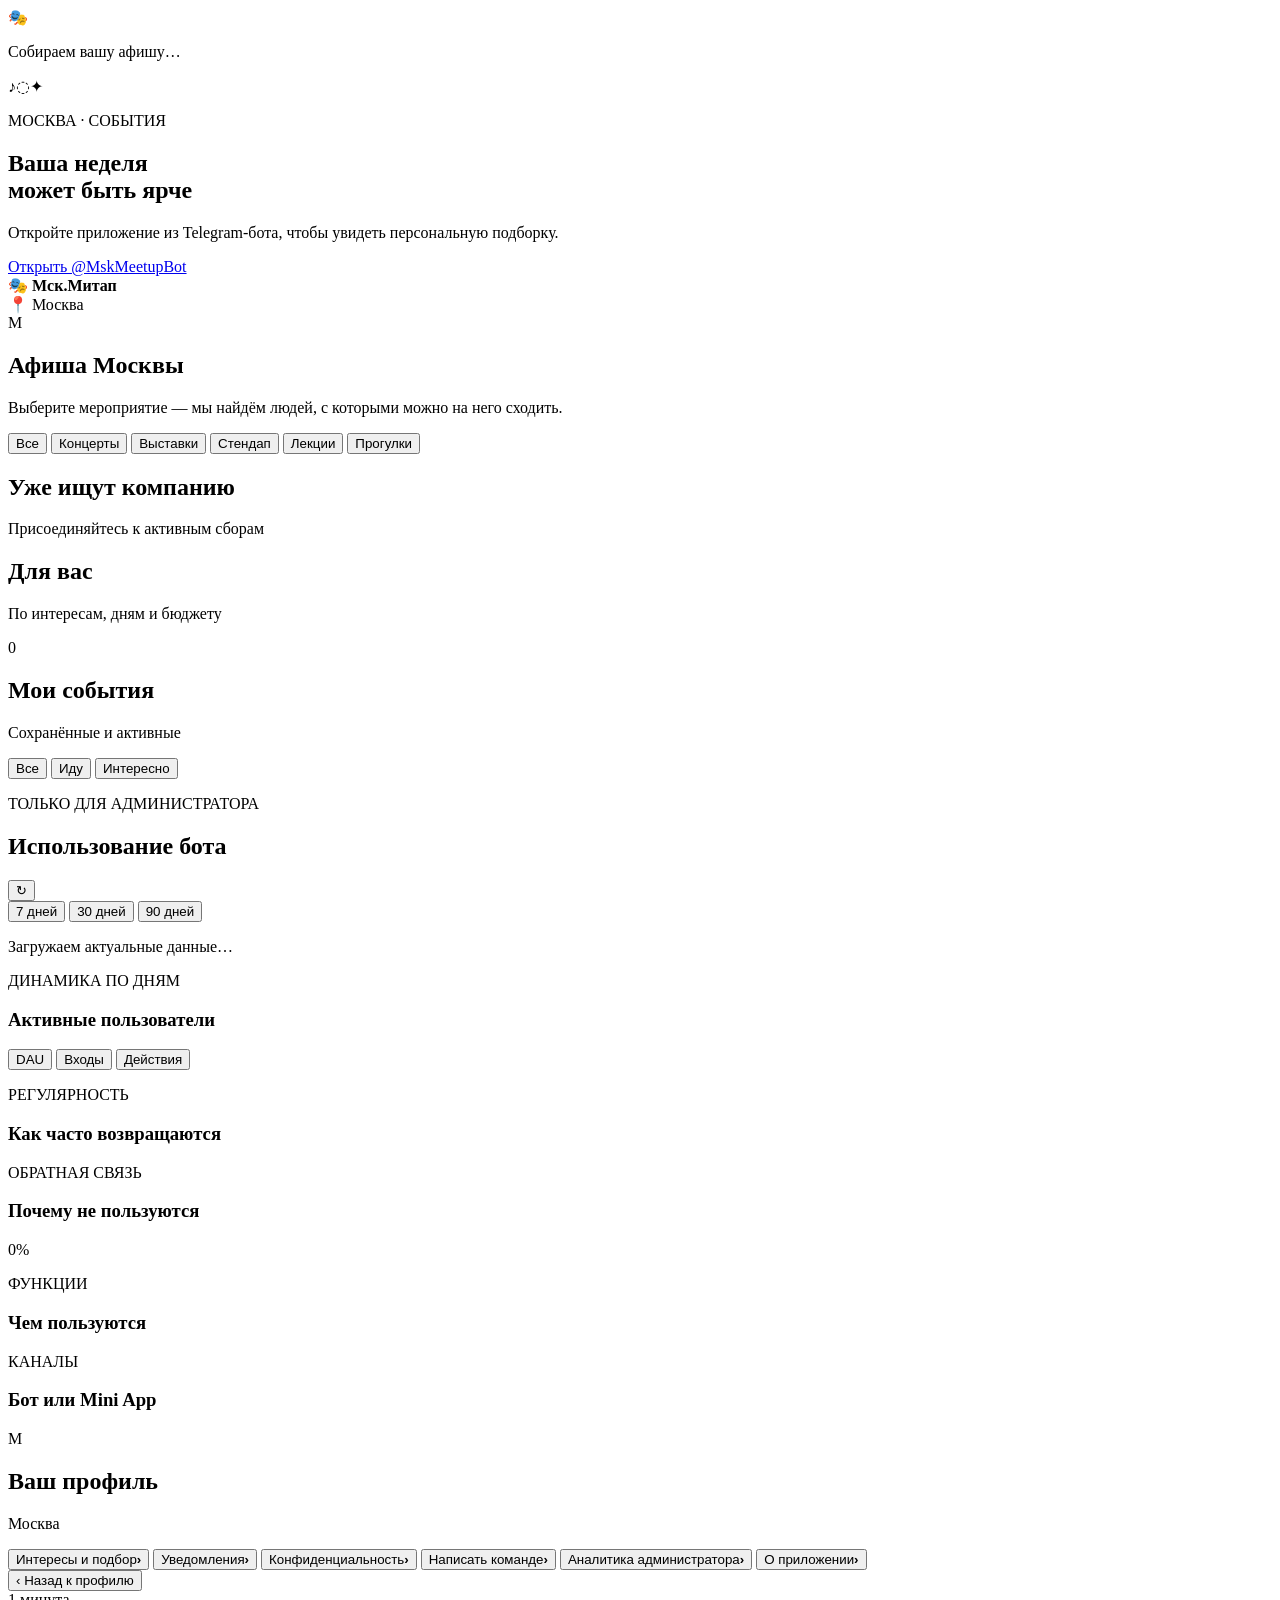
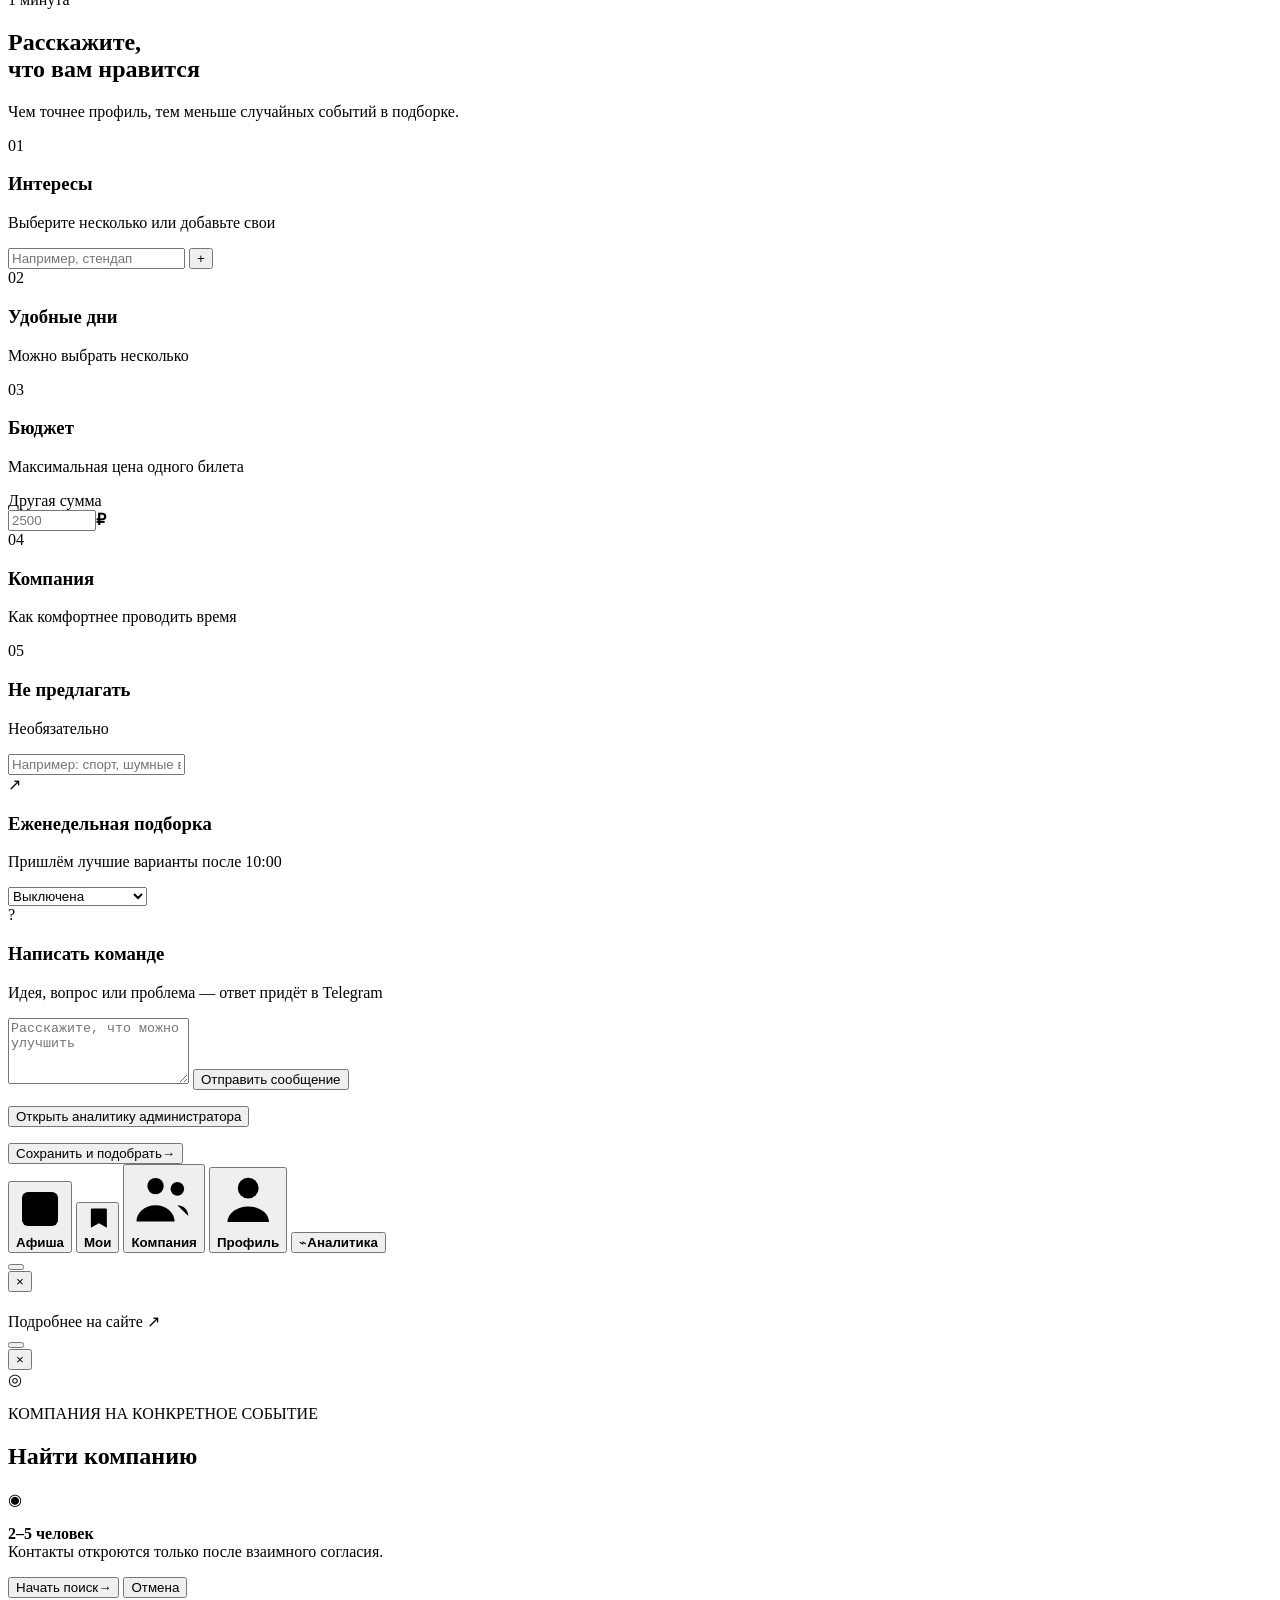
==== src/event_bot/web/index.html @ a9a58780 "Simplify Telegram bot navigation" ====
<!doctype html>
<html lang="ru">
  <head>
    <meta charset="utf-8">
    <meta name="viewport" content="width=device-width, initial-scale=1, viewport-fit=cover">
    <meta name="color-scheme" content="light">
    <meta name="theme-color" content="#FAF8F4">
    <title>Мск.Митап</title>
    <link rel="preconnect" href="https://fonts.googleapis.com">
    <link rel="preconnect" href="https://fonts.gstatic.com" crossorigin>
    <link href="https://fonts.googleapis.com/css2?family=DM+Serif+Display&family=Instrument+Sans:wght@400;500;600;700&display=swap" rel="stylesheet">
    <link rel="stylesheet" href="/r/app/assets/styles.css?v=20260831-company-discovery">
    <script src="https://telegram.org/js/telegram-web-app.js"></script>
    <script src="/r/app/assets/app.js?v=20260831-telegram-navigation" defer></script>
  </head>
  <body>
    <div id="loading" class="state-screen">
      <div class="loader-mark">🎭</div>
      <div class="loader-line"><span></span></div>
      <p>Собираем вашу афишу…</p>
    </div>

    <section id="launch-screen" class="state-screen hidden">
      <div class="launch-art" aria-hidden="true">
        <span>♪</span><span>◌</span><span>✦</span>
      </div>
      <p class="eyebrow">МОСКВА · СОБЫТИЯ</p>
      <h1>Ваша неделя<br>может быть ярче</h1>
      <p class="launch-copy">Откройте приложение из Telegram-бота, чтобы увидеть персональную подборку.</p>
      <a class="primary-button link-button" href="https://t.me/MskMeetupBot">Открыть @MskMeetupBot</a>
    </section>

    <div id="app" class="app-shell hidden">
      <header class="topbar">
        <div class="brand-lockup">
          <span class="brand-mark" aria-hidden="true">🎭</span>
          <b>Мск.Митап</b>
        </div>
        <span class="city-pill">📍 Москва</span>
        <div id="avatar" class="avatar hidden" aria-label="Профиль">М</div>
      </header>

      <main>
        <section id="feed-panel" class="panel active" data-panel="feed">
          <div class="screen-heading">
            <h1>Афиша Москвы</h1>
            <p>Выберите мероприятие — мы найдём людей, с которыми можно на него сходить.</p>
          </div>
          <div id="feed-filters" class="filter-row event-filters" role="group" aria-label="Категории событий">
            <button class="filter-chip active" data-category="Все">Все</button>
            <button class="filter-chip" data-category="Концерты">Концерты</button>
            <button class="filter-chip" data-category="Выставки">Выставки</button>
            <button class="filter-chip" data-category="Стендап">Стендап</button>
            <button class="filter-chip" data-category="Лекции">Лекции</button>
            <button class="filter-chip" data-category="Прогулки">Прогулки</button>
          </div>
          <section id="company-discovery" class="company-discovery hidden">
            <div class="feed-section-title">
              <div><span class="live-dot"></span><h2>Уже ищут компанию</h2></div>
              <p>Присоединяйтесь к активным сборам</p>
            </div>
            <div id="company-event-list" class="company-event-list"></div>
          </section>
          <section id="recommendations-section">
            <div class="feed-section-title recommendations-title">
              <div><h2>Для вас</h2></div>
              <p>По интересам, дням и бюджету</p>
            </div>
            <span id="event-count" class="count-badge hidden">0</span>
            <div id="event-list" class="event-list"></div>
          </section>
        </section>

        <section id="my-panel" class="panel" data-panel="my">
          <div class="screen-heading">
            <h1>Мои события</h1>
            <p>Сохранённые и активные</p>
          </div>
          <div id="my-filters" class="filter-row" role="group" aria-label="Фильтр мероприятий">
            <button class="filter-chip active" data-filter="all">Все</button>
            <button class="filter-chip" data-filter="going">Иду</button>
            <button class="filter-chip" data-filter="interested">Интересно</button>
          </div>
          <div id="my-event-list" class="event-list"></div>
        </section>

        <section id="group-panel" class="panel" data-panel="group">
          <div id="group-content"></div>
        </section>

        <section id="admin-panel" class="panel" data-panel="admin">
          <div class="section-heading standalone admin-heading">
            <div>
              <p class="eyebrow">ТОЛЬКО ДЛЯ АДМИНИСТРАТОРА</p>
              <h2>Использование бота</h2>
            </div>
            <button id="admin-refresh" class="admin-refresh" type="button" aria-label="Обновить аналитику">↻</button>
          </div>

          <div id="admin-periods" class="filter-row admin-periods" role="group" aria-label="Период аналитики">
            <button class="filter-chip" data-admin-days="7">7 дней</button>
            <button class="filter-chip active" data-admin-days="30">30 дней</button>
            <button class="filter-chip" data-admin-days="90">90 дней</button>
          </div>
          <p id="admin-updated" class="admin-updated">Загружаем актуальные данные…</p>

          <div id="admin-kpis" class="admin-kpi-grid"></div>

          <article class="analytics-card chart-card">
            <div class="analytics-card-heading">
              <div>
                <p class="eyebrow">ДИНАМИКА ПО ДНЯМ</p>
                <h3 id="admin-chart-title">Активные пользователи</h3>
              </div>
              <div id="admin-chart-metrics" class="chart-metrics" role="group" aria-label="Метрика графика">
                <button class="active" data-admin-metric="active_users" aria-label="Активные пользователи">DAU</button>
                <button data-admin-metric="visits" aria-label="Входы">Входы</button>
                <button data-admin-metric="actions" aria-label="Действия">Действия</button>
              </div>
            </div>
            <div id="admin-chart" class="admin-chart" aria-label="График активности"></div>
          </article>

          <div id="admin-engagement" class="admin-insight-grid"></div>

          <article class="analytics-card">
            <div class="analytics-card-heading">
              <div>
                <p class="eyebrow">РЕГУЛЯРНОСТЬ</p>
                <h3>Как часто возвращаются</h3>
              </div>
            </div>
            <div id="admin-frequency" class="analytics-list"></div>
          </article>

          <article class="analytics-card">
            <div class="analytics-card-heading">
              <div>
                <p class="eyebrow">ОБРАТНАЯ СВЯЗЬ</p>
                <h3>Почему не пользуются</h3>
              </div>
              <span id="admin-inactivity-rate" class="count-badge">0%</span>
            </div>
            <p id="admin-inactivity-summary" class="admin-updated"></p>
            <div id="admin-inactivity-feedback" class="analytics-list"></div>
          </article>

          <article class="analytics-card">
            <div class="analytics-card-heading">
              <div>
                <p class="eyebrow">ФУНКЦИИ</p>
                <h3>Чем пользуются</h3>
              </div>
            </div>
            <div id="admin-features" class="analytics-list"></div>
          </article>

          <article class="analytics-card">
            <div class="analytics-card-heading">
              <div>
                <p class="eyebrow">КАНАЛЫ</p>
                <h3>Бот или Mini App</h3>
              </div>
            </div>
            <div id="admin-sources" class="analytics-list"></div>
          </article>
        </section>

        <section id="profile-panel" class="panel" data-panel="profile">
          <div id="profile-summary" class="profile-summary">
            <div id="profile-avatar" class="profile-avatar">М</div>
            <div>
              <h1>Ваш профиль</h1>
              <p id="profile-identity">Москва</p>
            </div>
          </div>

          <div id="profile-menu" class="profile-menu">
            <button type="button" data-profile-section="preferences"><span>Интересы и подбор</span><b>›</b></button>
            <button type="button" data-profile-section="notifications"><span>Уведомления</span><b>›</b></button>
            <button type="button" data-profile-info="privacy"><span>Конфиденциальность</span><b>›</b></button>
            <button type="button" data-profile-section="feedback"><span>Написать команде</span><b>›</b></button>
            <button id="admin-profile-menu-button" class="hidden" type="button" data-tab="admin"><span>Аналитика администратора</span><b>›</b></button>
            <button type="button" data-profile-info="about"><span>О приложении</span><b>›</b></button>
          </div>

          <div id="profile-editor" class="profile-editor hidden">
            <button id="profile-editor-back" class="editor-back" type="button">‹ <span>Назад к профилю</span></button>
          <div id="onboarding-copy" class="onboarding-copy hidden">
            <span class="step-pill">1 минута</span>
            <h2>Расскажите,<br>что вам нравится</h2>
            <p>Чем точнее профиль, тем меньше случайных событий в подборке.</p>
          </div>

          <form id="profile-form" novalidate>
            <div class="form-section">
              <div class="form-title">
                <span>01</span>
                <div><h3>Интересы</h3><p>Выберите несколько или добавьте свои</p></div>
              </div>
              <div id="interest-chips" class="choice-grid"></div>
              <div class="add-row">
                <input id="custom-interest" maxlength="60" placeholder="Например, стендап">
                <button id="add-interest" type="button" aria-label="Добавить интерес">+</button>
              </div>
            </div>

            <div class="form-section">
              <div class="form-title">
                <span>02</span>
                <div><h3>Удобные дни</h3><p>Можно выбрать несколько</p></div>
              </div>
              <div id="day-chips" class="week-grid"></div>
            </div>

            <div class="form-section">
              <div class="form-title">
                <span>03</span>
                <div><h3>Бюджет</h3><p>Максимальная цена одного билета</p></div>
              </div>
              <div id="budget-chips" class="segment-grid budget-grid"></div>
              <label class="number-field">
                <span>Другая сумма</span>
                <div><input id="budget-input" type="number" min="0" max="1000000" inputmode="numeric" placeholder="2500"><b>₽</b></div>
              </label>
            </div>

            <div class="form-section">
              <div class="form-title">
                <span>04</span>
                <div><h3>Компания</h3><p>Как комфортнее проводить время</p></div>
              </div>
              <div id="group-chips" class="segment-grid"></div>
            </div>

            <div class="form-section">
              <div class="form-title">
                <span>05</span>
                <div><h3>Не предлагать</h3><p>Необязательно</p></div>
              </div>
              <input id="avoid-input" class="wide-input" maxlength="300" placeholder="Например: спорт, шумные вечеринки">
            </div>

            <div class="form-section digest-section">
              <div class="digest-icon">↗</div>
              <div class="digest-copy"><h3>Еженедельная подборка</h3><p>Пришлём лучшие варианты после 10:00</p></div>
              <select id="digest-select" aria-label="День еженедельной подборки">
                <option value="">Выключена</option>
                <option value="0">По понедельникам</option>
                <option value="1">По вторникам</option>
                <option value="2">По средам</option>
                <option value="3">По четвергам</option>
                <option value="4">По пятницам</option>
                <option value="5">По субботам</option>
                <option value="6">По воскресеньям</option>
              </select>
            </div>

            <div class="form-section feedback-section">
              <div class="feedback-icon">?</div>
              <div class="feedback-copy">
                <h3>Написать команде</h3>
                <p>Идея, вопрос или проблема — ответ придёт в Telegram</p>
              </div>
              <textarea id="feedback-input" class="wide-input" minlength="3" maxlength="2000" rows="4" placeholder="Расскажите, что можно улучшить"></textarea>
              <button id="send-feedback" class="secondary-button" type="button">Отправить сообщение</button>
              <p id="feedback-status" class="feedback-status hidden"></p>
            </div>

            <button id="admin-profile-button" class="secondary-button admin-entry hidden" type="button" data-tab="admin">Открыть аналитику администратора</button>

            <p id="form-error" class="form-error hidden"></p>
            <button id="save-profile" class="primary-button" type="submit">
              <span>Сохранить и подобрать</span><b>→</b>
            </button>
          </form>
          </div>
        </section>
      </main>

      <nav id="bottom-nav" class="bottom-nav" aria-label="Основная навигация">
        <button class="nav-button active" data-tab="feed"><span><svg viewBox="0 0 24 24"><rect x="3" y="4" width="18" height="17" rx="3"/><path d="M3 9h18M8 2v4M16 2v4"/><rect class="icon-fill" x="7" y="12" width="3" height="3" rx=".5"/><rect class="icon-fill" x="14" y="12" width="3" height="3" rx=".5"/></svg></span><b>Афиша</b></button>
        <button class="nav-button" data-tab="my"><span><svg viewBox="0 0 24 24"><path d="M5 3h14a1 1 0 0 1 1 1v16l-7-4-7 4V4a1 1 0 0 1 1-1z"/></svg></span><b>Мои</b></button>
        <button class="nav-button" data-tab="group"><span><svg viewBox="0 0 24 24"><circle cx="9" cy="7" r="3"/><circle cx="17" cy="8" r="2.5"/><path d="M2 20c0-3.314 3.134-6 7-6s7 2.686 7 6M17 14c1.933 0 4 1.343 4 4"/></svg><i id="company-nav-dot" class="nav-dot hidden"></i></span><b>Компания</b></button>
        <button class="nav-button" data-tab="profile"><span><svg viewBox="0 0 24 24"><circle cx="12" cy="7" r="4"/><path d="M4 20c0-3.314 3.582-6 8-6s8 2.686 8 6"/></svg></span><b>Профиль</b></button>
        <button id="admin-nav-button" class="nav-button hidden" data-tab="admin"><span>⌁</span><b>Аналитика</b></button>
      </nav>
    </div>

    <div id="event-modal" class="modal hidden" role="dialog" aria-modal="true" aria-labelledby="modal-title">
      <button id="modal-backdrop" class="modal-backdrop" aria-label="Закрыть"></button>
      <article class="modal-sheet">
        <div class="modal-handle"></div>
        <button id="modal-close" class="modal-close" aria-label="Закрыть">×</button>
        <div id="modal-visual" class="modal-visual"><span></span></div>
        <div class="modal-body">
          <p id="modal-date" class="eyebrow"></p>
          <h2 id="modal-title"></h2>
          <div id="modal-meta" class="modal-meta"></div>
          <p id="modal-description" class="modal-description"></p>
          <div id="modal-tags" class="tag-row"></div>
          <a id="modal-source" class="source-link" target="_blank" rel="noopener noreferrer">Подробнее на сайте ↗</a>
          <div id="modal-actions" class="card-actions modal-actions"></div>
        </div>
      </article>
    </div>

    <div id="company-modal" class="modal hidden" role="dialog" aria-modal="true" aria-labelledby="company-modal-title">
      <button id="company-modal-backdrop" class="modal-backdrop" aria-label="Закрыть"></button>
      <article class="modal-sheet company-sheet">
        <div class="modal-handle"></div>
        <button id="company-modal-close" class="modal-close" aria-label="Закрыть">×</button>
        <div class="company-modal-body">
          <span class="company-modal-icon">◎</span>
          <p class="eyebrow">КОМПАНИЯ НА КОНКРЕТНОЕ СОБЫТИЕ</p>
          <h2 id="company-modal-title">Найти компанию</h2>
          <div id="company-modal-event" class="company-event-summary"></div>
          <div class="privacy-note"><span>◉</span><p><b>2–5 человек</b><br>Контакты откроются только после взаимного согласия.</p></div>
          <button id="company-modal-confirm" class="primary-button" type="button"><span>Начать поиск</span><b>→</b></button>
          <button id="company-modal-cancel" class="text-button" type="button">Отмена</button>
        </div>
      </article>
    </div>

    <div id="toast" class="toast hidden" role="status"></div>
  </body>
</html>
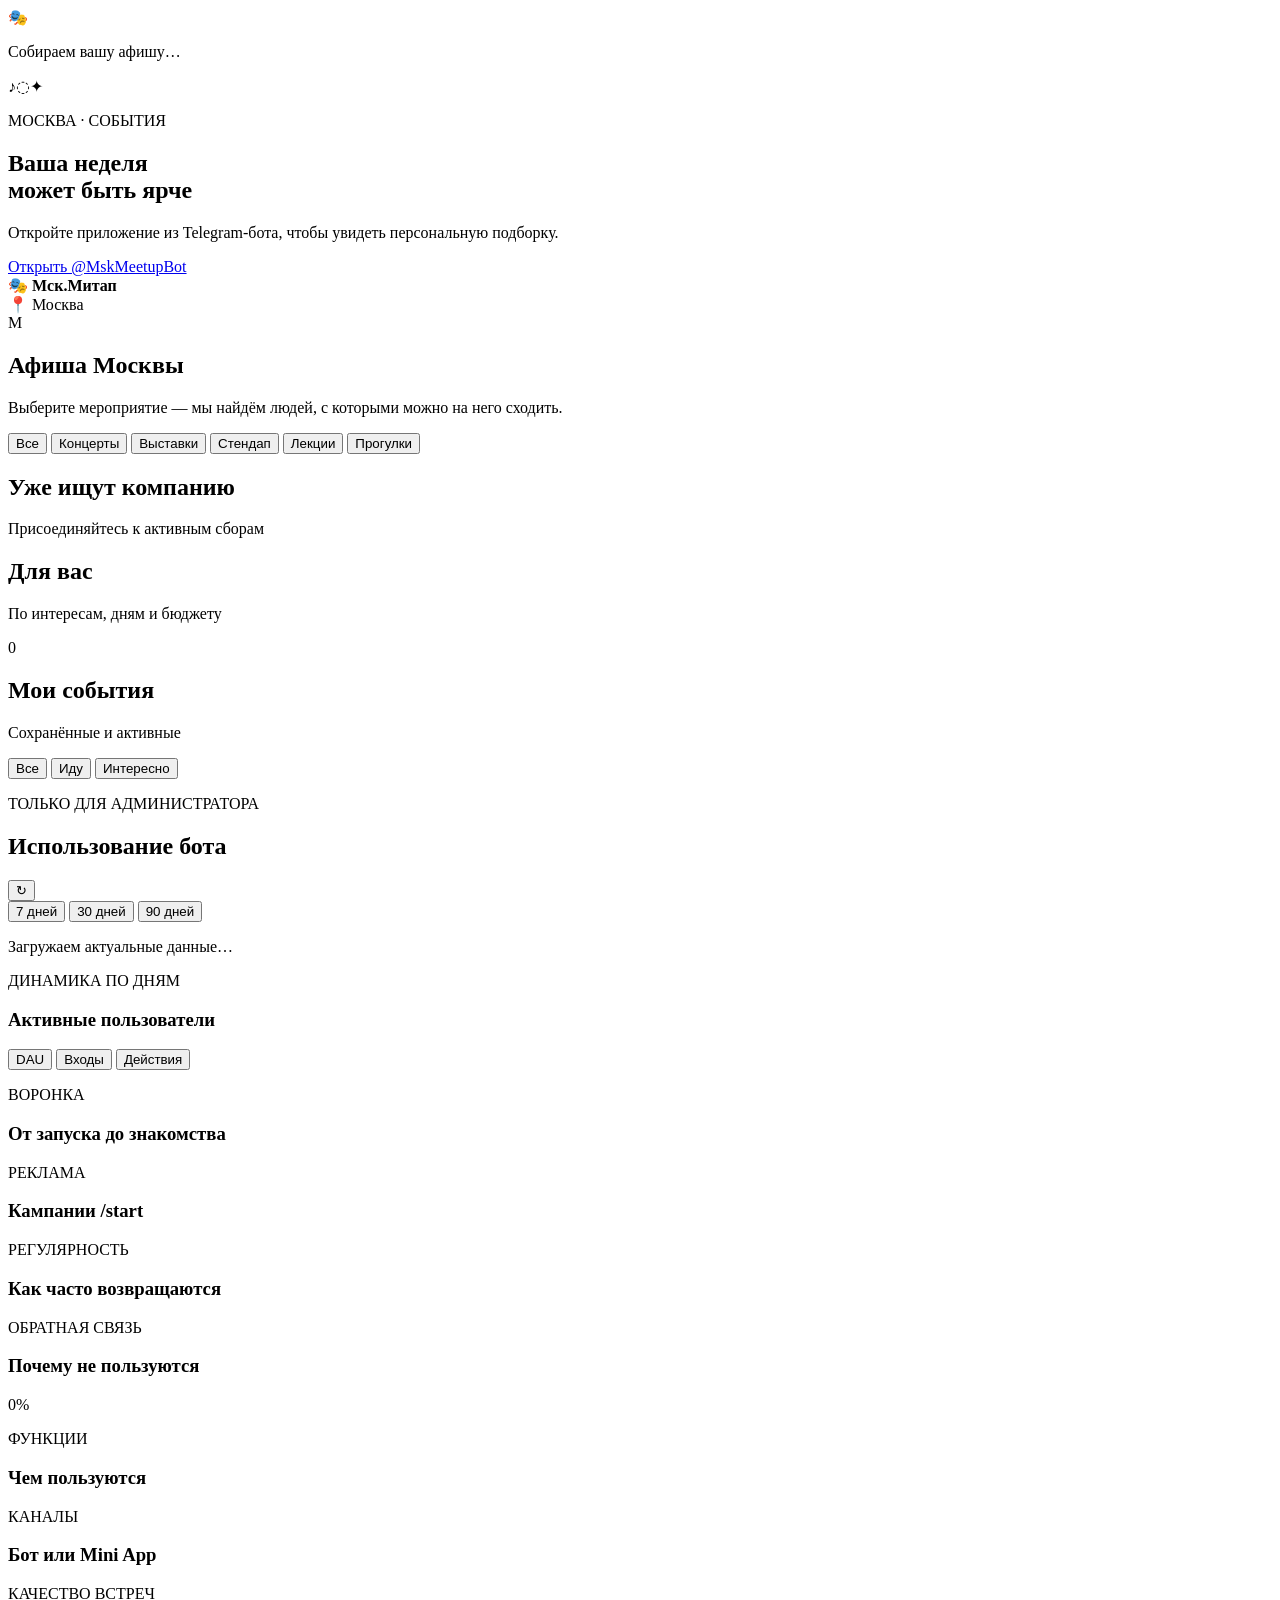
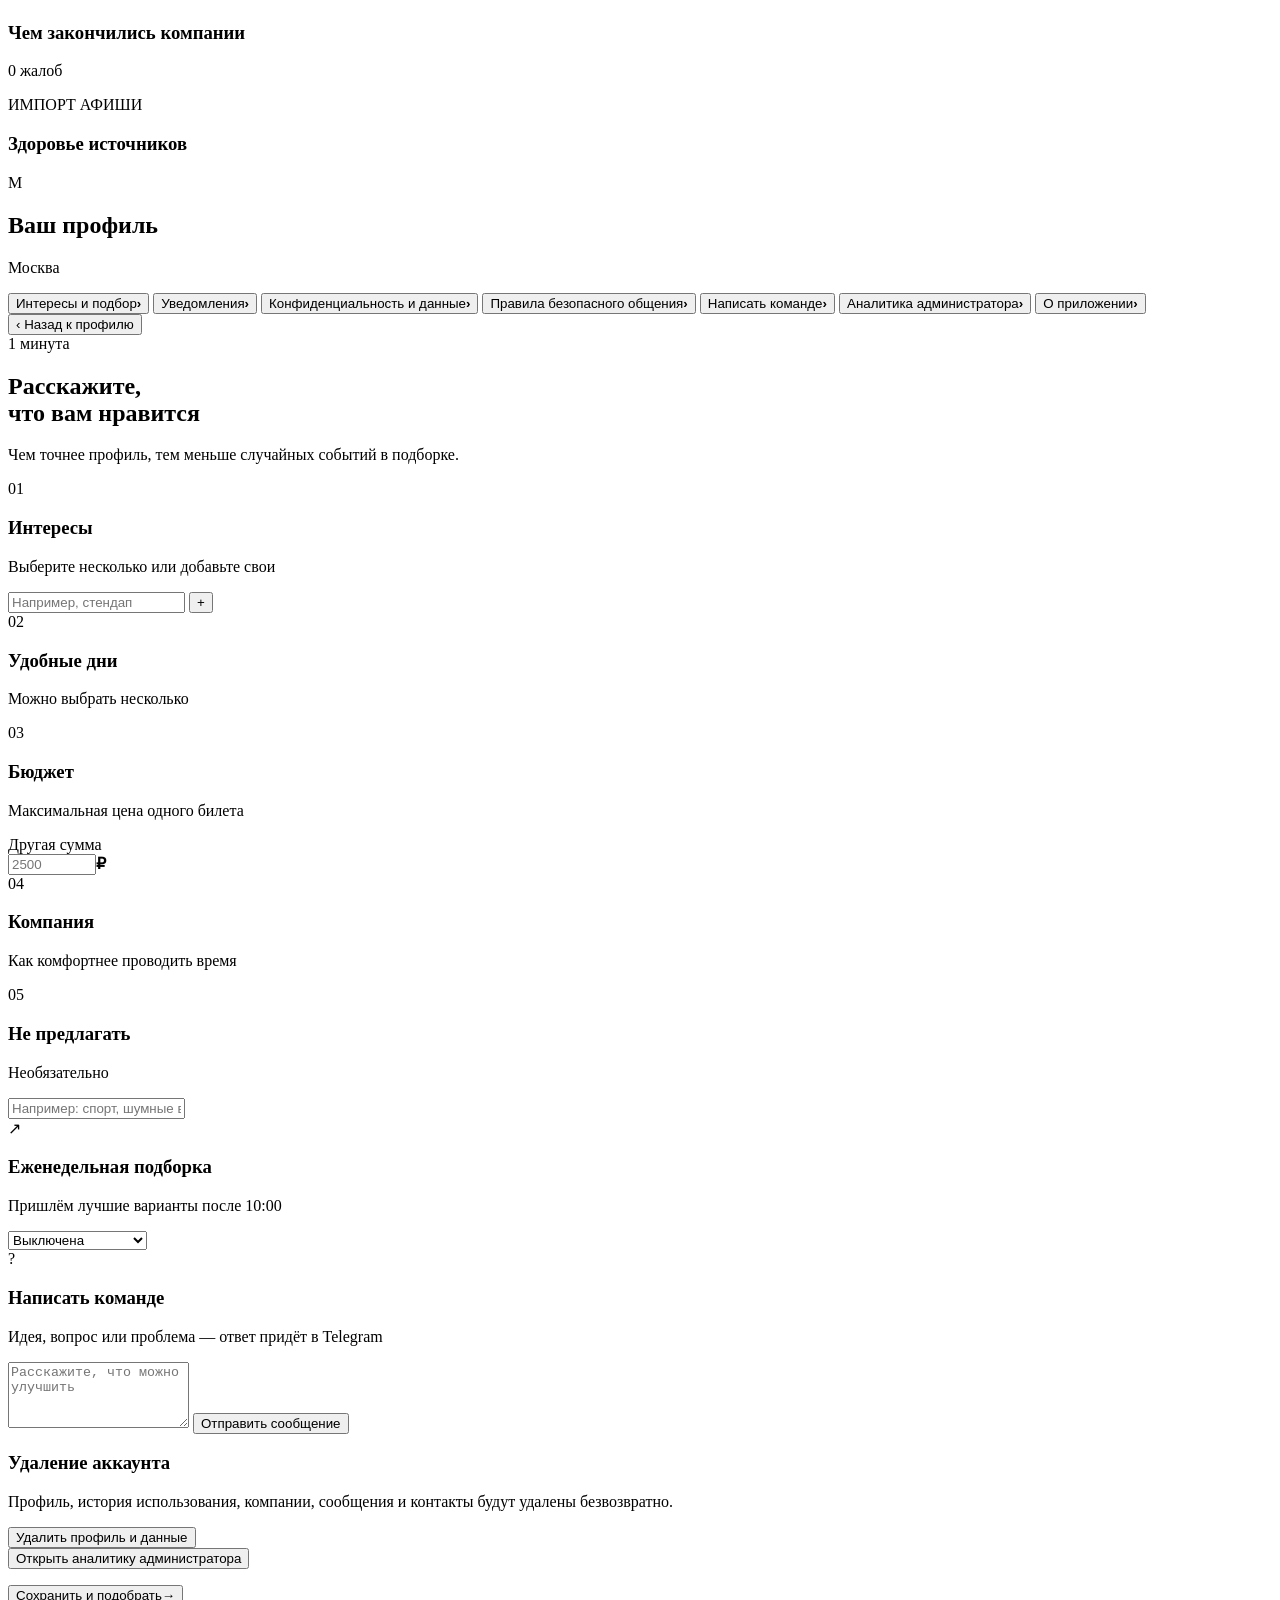
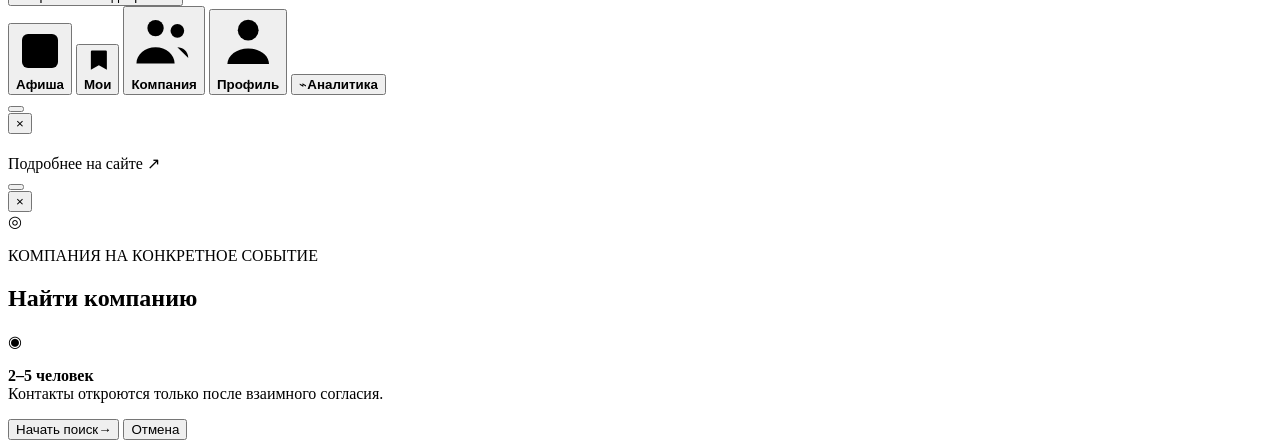
==== commit b2b4300b: "Prepare event companies for public launch" ====
--- a/src/event_bot/web/index.html
+++ b/src/event_bot/web/index.html
@@ -9,9 +9,9 @@
     <link rel="preconnect" href="https://fonts.googleapis.com">
     <link rel="preconnect" href="https://fonts.gstatic.com" crossorigin>
     <link href="https://fonts.googleapis.com/css2?family=DM+Serif+Display&family=Instrument+Sans:wght@400;500;600;700&display=swap" rel="stylesheet">
-    <link rel="stylesheet" href="/r/app/assets/styles.css?v=20260831-company-discovery">
+    <link rel="stylesheet" href="/r/app/assets/styles.css?v=20260831-release-readiness">
     <script src="https://telegram.org/js/telegram-web-app.js"></script>
-    <script src="/r/app/assets/app.js?v=20260831-telegram-navigation" defer></script>
+    <script src="/r/app/assets/app.js?v=20260831-release-readiness" defer></script>
   </head>
   <body>
     <div id="loading" class="state-screen">
@@ -126,6 +126,26 @@
           <article class="analytics-card">
             <div class="analytics-card-heading">
               <div>
+                <p class="eyebrow">ВОРОНКА</p>
+                <h3>От запуска до знакомства</h3>
+              </div>
+            </div>
+            <div id="admin-funnel" class="analytics-list"></div>
+          </article>
+
+          <article class="analytics-card">
+            <div class="analytics-card-heading">
+              <div>
+                <p class="eyebrow">РЕКЛАМА</p>
+                <h3>Кампании /start</h3>
+              </div>
+            </div>
+            <div id="admin-campaigns" class="analytics-list"></div>
+          </article>
+
+          <article class="analytics-card">
+            <div class="analytics-card-heading">
+              <div>
                 <p class="eyebrow">РЕГУЛЯРНОСТЬ</p>
                 <h3>Как часто возвращаются</h3>
               </div>
@@ -163,6 +183,27 @@
               </div>
             </div>
             <div id="admin-sources" class="analytics-list"></div>
+          </article>
+
+          <article class="analytics-card">
+            <div class="analytics-card-heading">
+              <div>
+                <p class="eyebrow">КАЧЕСТВО ВСТРЕЧ</p>
+                <h3>Чем закончились компании</h3>
+              </div>
+              <span id="admin-reports" class="count-badge">0 жалоб</span>
+            </div>
+            <div id="admin-company-outcomes" class="analytics-list"></div>
+          </article>
+
+          <article class="analytics-card">
+            <div class="analytics-card-heading">
+              <div>
+                <p class="eyebrow">ИМПОРТ АФИШИ</p>
+                <h3>Здоровье источников</h3>
+              </div>
+            </div>
+            <div id="admin-source-health" class="analytics-list"></div>
           </article>
         </section>
 
@@ -178,7 +219,8 @@
           <div id="profile-menu" class="profile-menu">
             <button type="button" data-profile-section="preferences"><span>Интересы и подбор</span><b>›</b></button>
             <button type="button" data-profile-section="notifications"><span>Уведомления</span><b>›</b></button>
-            <button type="button" data-profile-info="privacy"><span>Конфиденциальность</span><b>›</b></button>
+            <button type="button" data-open-privacy><span>Конфиденциальность и данные</span><b>›</b></button>
+            <button type="button" data-open-rules><span>Правила безопасного общения</span><b>›</b></button>
             <button type="button" data-profile-section="feedback"><span>Написать команде</span><b>›</b></button>
             <button id="admin-profile-menu-button" class="hidden" type="button" data-tab="admin"><span>Аналитика администратора</span><b>›</b></button>
             <button type="button" data-profile-info="about"><span>О приложении</span><b>›</b></button>
@@ -265,6 +307,11 @@
               <textarea id="feedback-input" class="wide-input" minlength="3" maxlength="2000" rows="4" placeholder="Расскажите, что можно улучшить"></textarea>
               <button id="send-feedback" class="secondary-button" type="button">Отправить сообщение</button>
               <p id="feedback-status" class="feedback-status hidden"></p>
+            </div>
+
+            <div class="form-section account-section">
+              <div><h3>Удаление аккаунта</h3><p>Профиль, история использования, компании, сообщения и контакты будут удалены безвозвратно.</p></div>
+              <button id="delete-account" class="text-button danger" type="button">Удалить профиль и данные</button>
             </div>
 
             <button id="admin-profile-button" class="secondary-button admin-entry hidden" type="button" data-tab="admin">Открыть аналитику администратора</button>
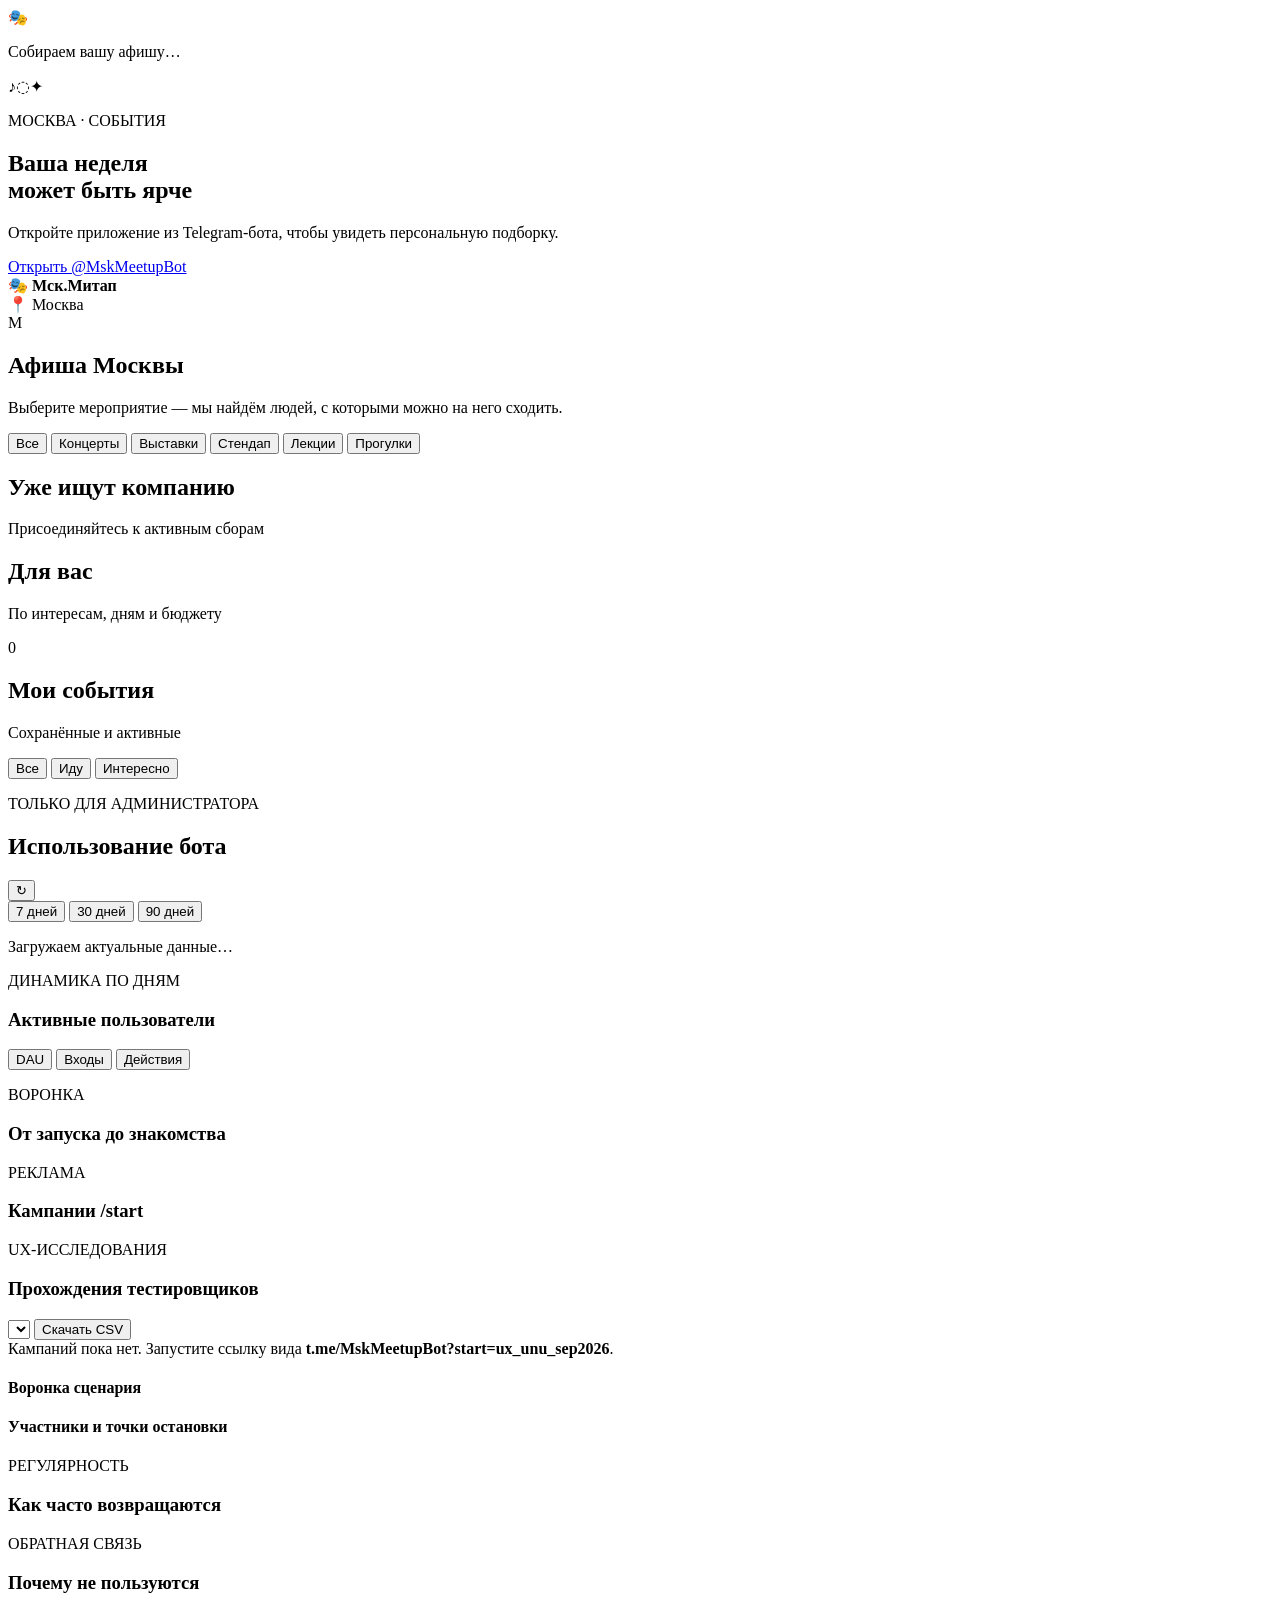
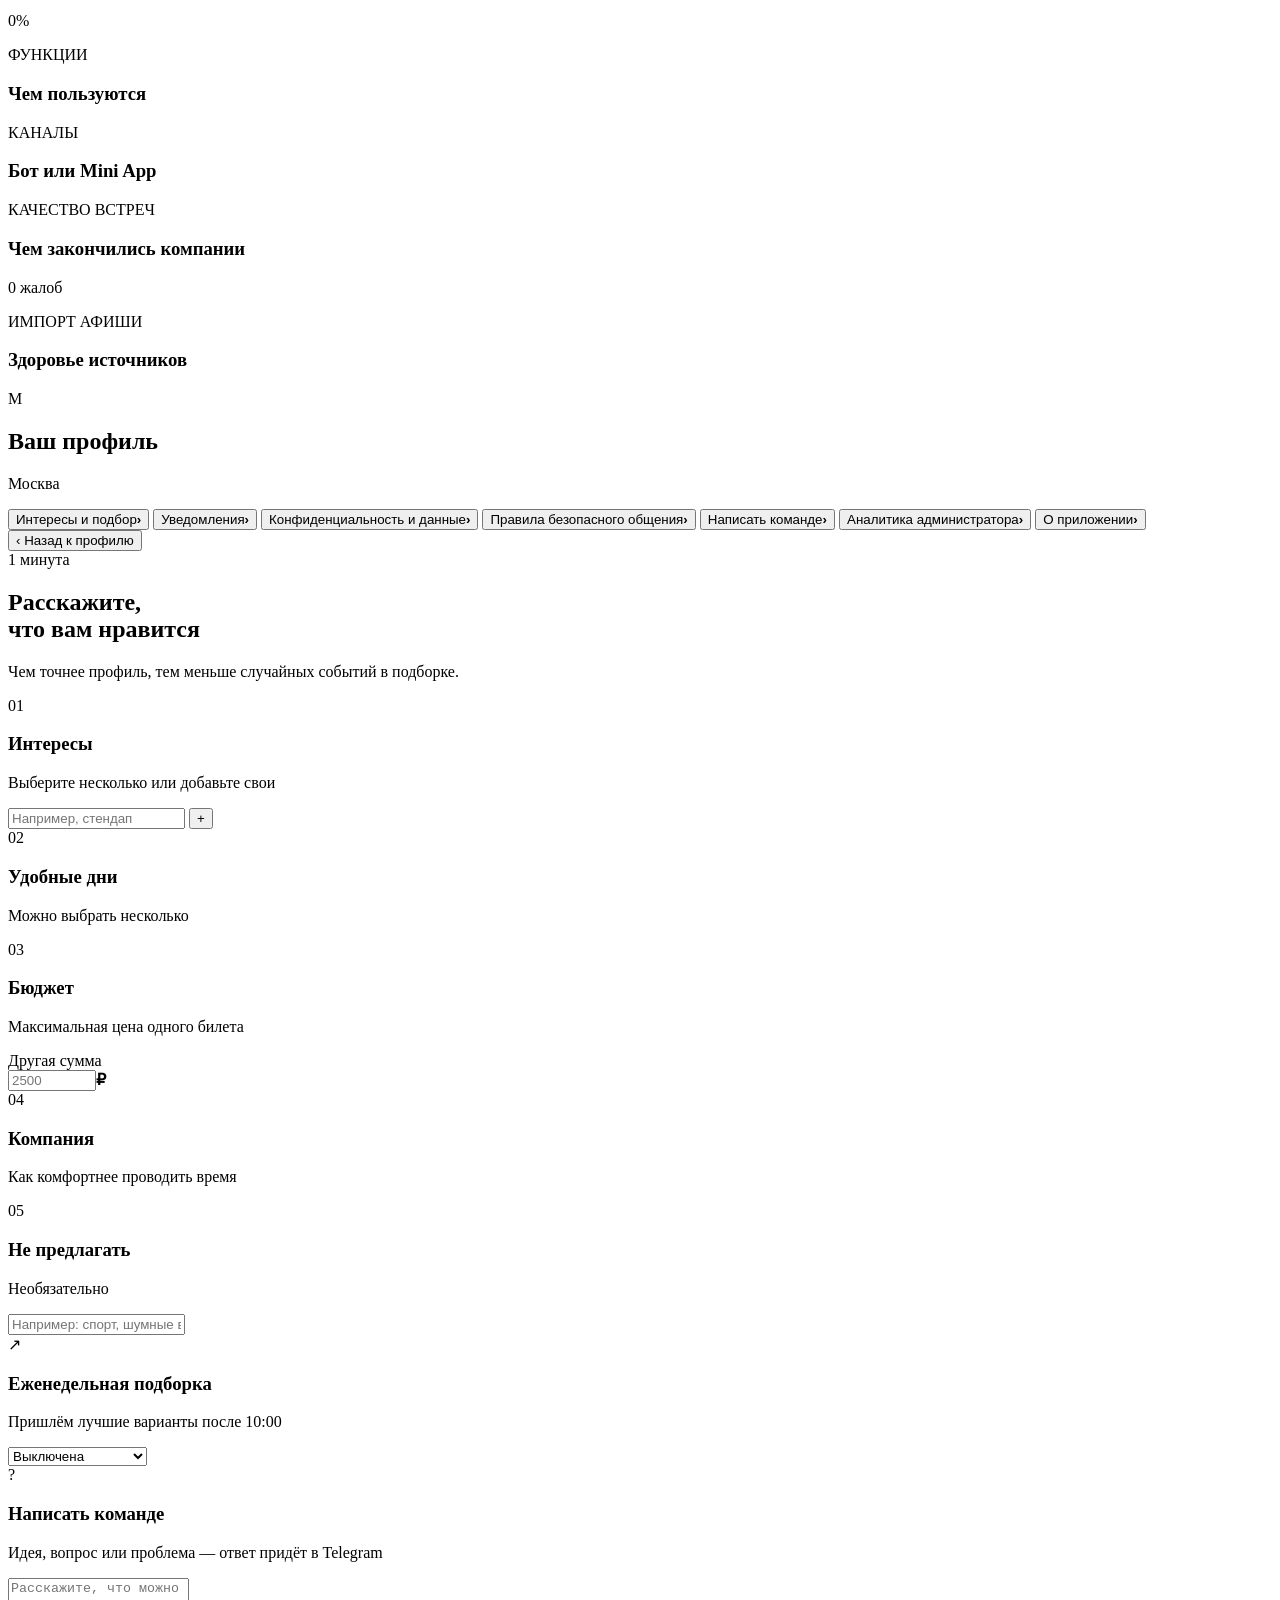
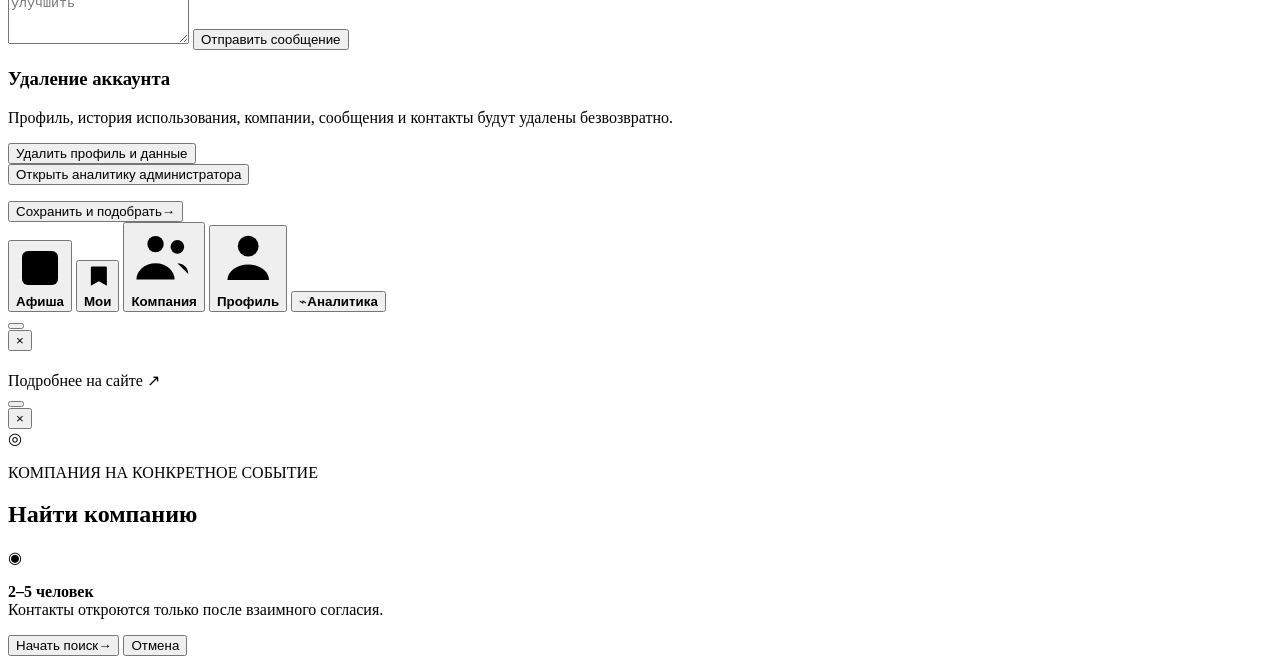
==== commit 0debc053: "Add end-to-end UX research analytics" ====
--- a/src/event_bot/web/index.html
+++ b/src/event_bot/web/index.html
@@ -9,9 +9,9 @@
     <link rel="preconnect" href="https://fonts.googleapis.com">
     <link rel="preconnect" href="https://fonts.gstatic.com" crossorigin>
     <link href="https://fonts.googleapis.com/css2?family=DM+Serif+Display&family=Instrument+Sans:wght@400;500;600;700&display=swap" rel="stylesheet">
-    <link rel="stylesheet" href="/r/app/assets/styles.css?v=20260831-release-readiness">
+    <link rel="stylesheet" href="/r/app/assets/styles.css?v=20260901-research-analytics">
     <script src="https://telegram.org/js/telegram-web-app.js"></script>
-    <script src="/r/app/assets/app.js?v=20260831-release-readiness" defer></script>
+    <script src="/r/app/assets/app.js?v=20260901-research-analytics" defer></script>
   </head>
   <body>
     <div id="loading" class="state-screen">
@@ -141,6 +141,25 @@
               </div>
             </div>
             <div id="admin-campaigns" class="analytics-list"></div>
+          </article>
+
+          <article class="analytics-card research-card">
+            <div class="analytics-card-heading">
+              <div>
+                <p class="eyebrow">UX-ИССЛЕДОВАНИЯ</p>
+                <h3>Прохождения тестировщиков</h3>
+              </div>
+            </div>
+            <div id="admin-research-controls" class="research-controls hidden">
+              <select id="admin-research-campaign" aria-label="Исследовательская кампания"></select>
+              <button id="admin-research-export" class="secondary-button" type="button">Скачать CSV</button>
+            </div>
+            <div id="admin-research-empty" class="analytics-empty">Кампаний пока нет. Запустите ссылку вида <b>t.me/MskMeetupBot?start=ux_unu_sep2026</b>.</div>
+            <div id="admin-research-summary" class="admin-insight-grid research-summary"></div>
+            <h4 class="research-subtitle">Воронка сценария</h4>
+            <div id="admin-research-funnel" class="analytics-list"></div>
+            <h4 class="research-subtitle">Участники и точки остановки</h4>
+            <div id="admin-research-participants" class="research-participants"></div>
           </article>
 
           <article class="analytics-card">
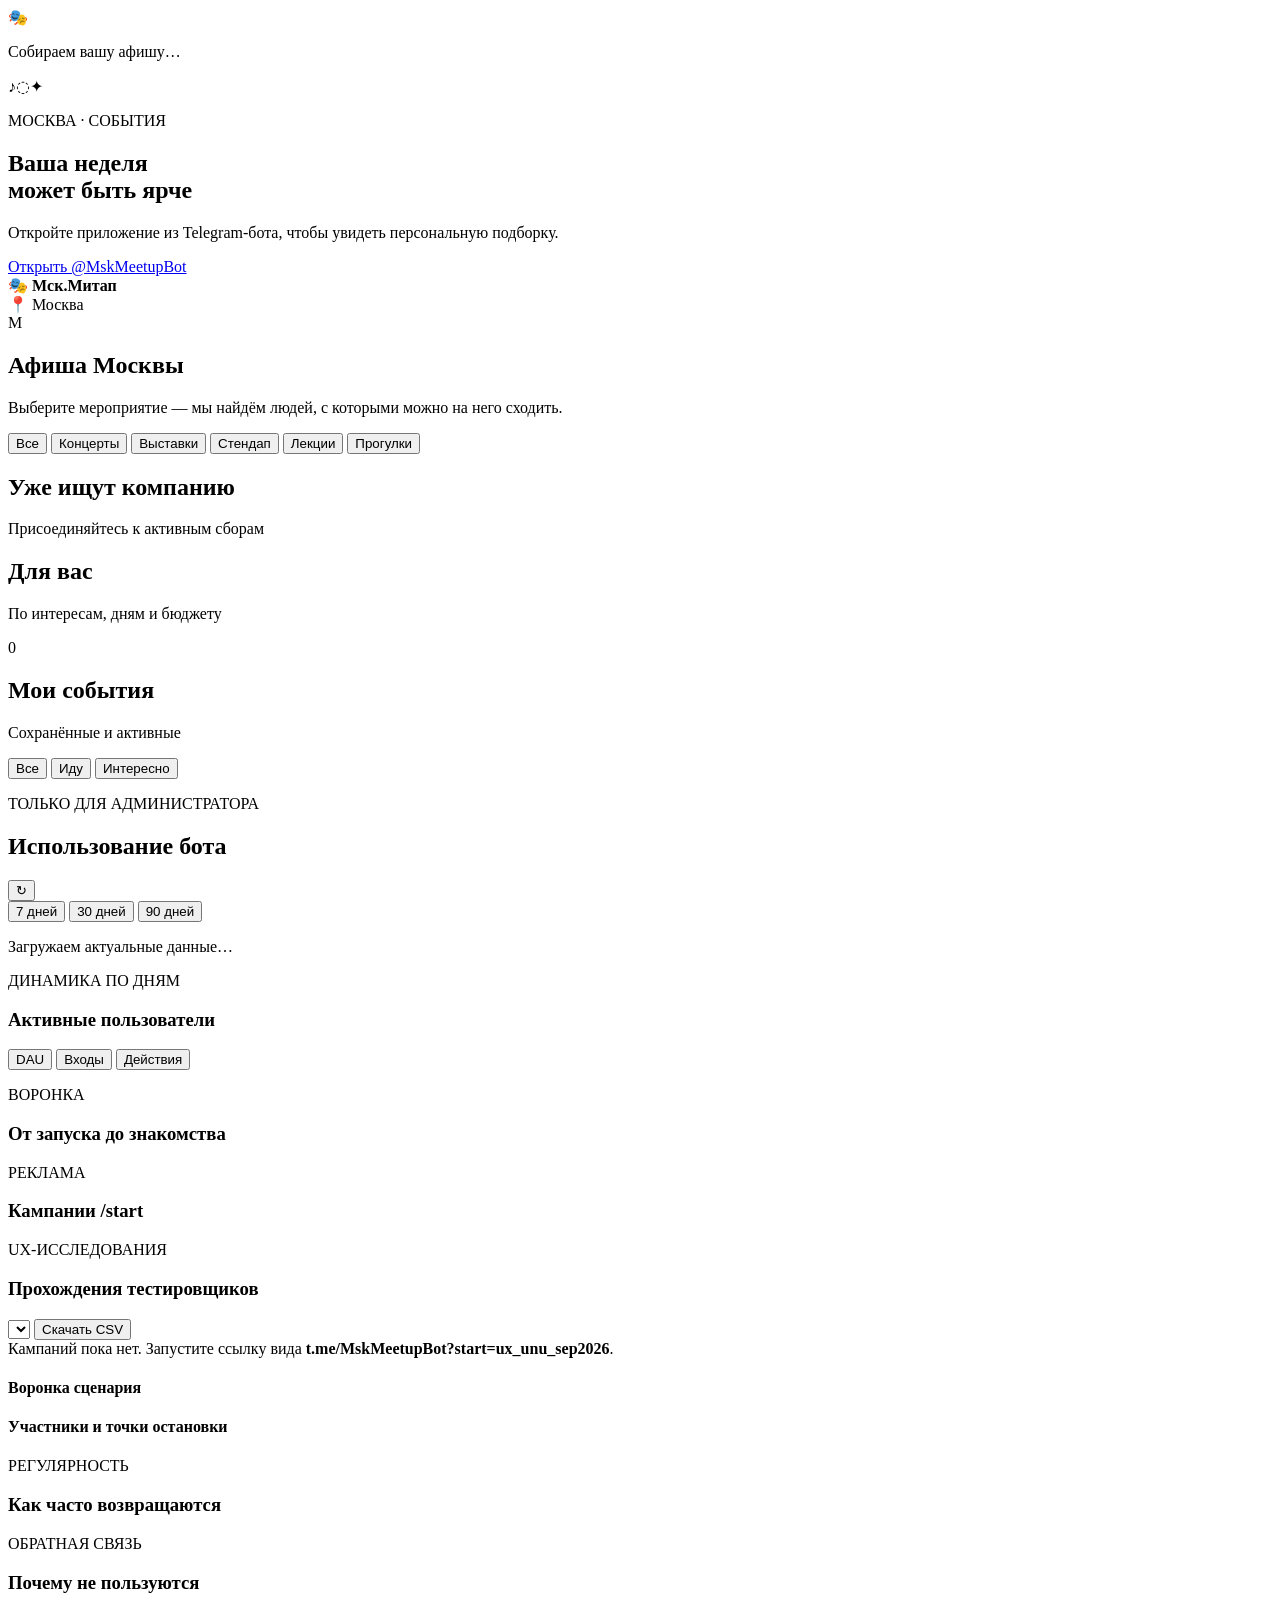
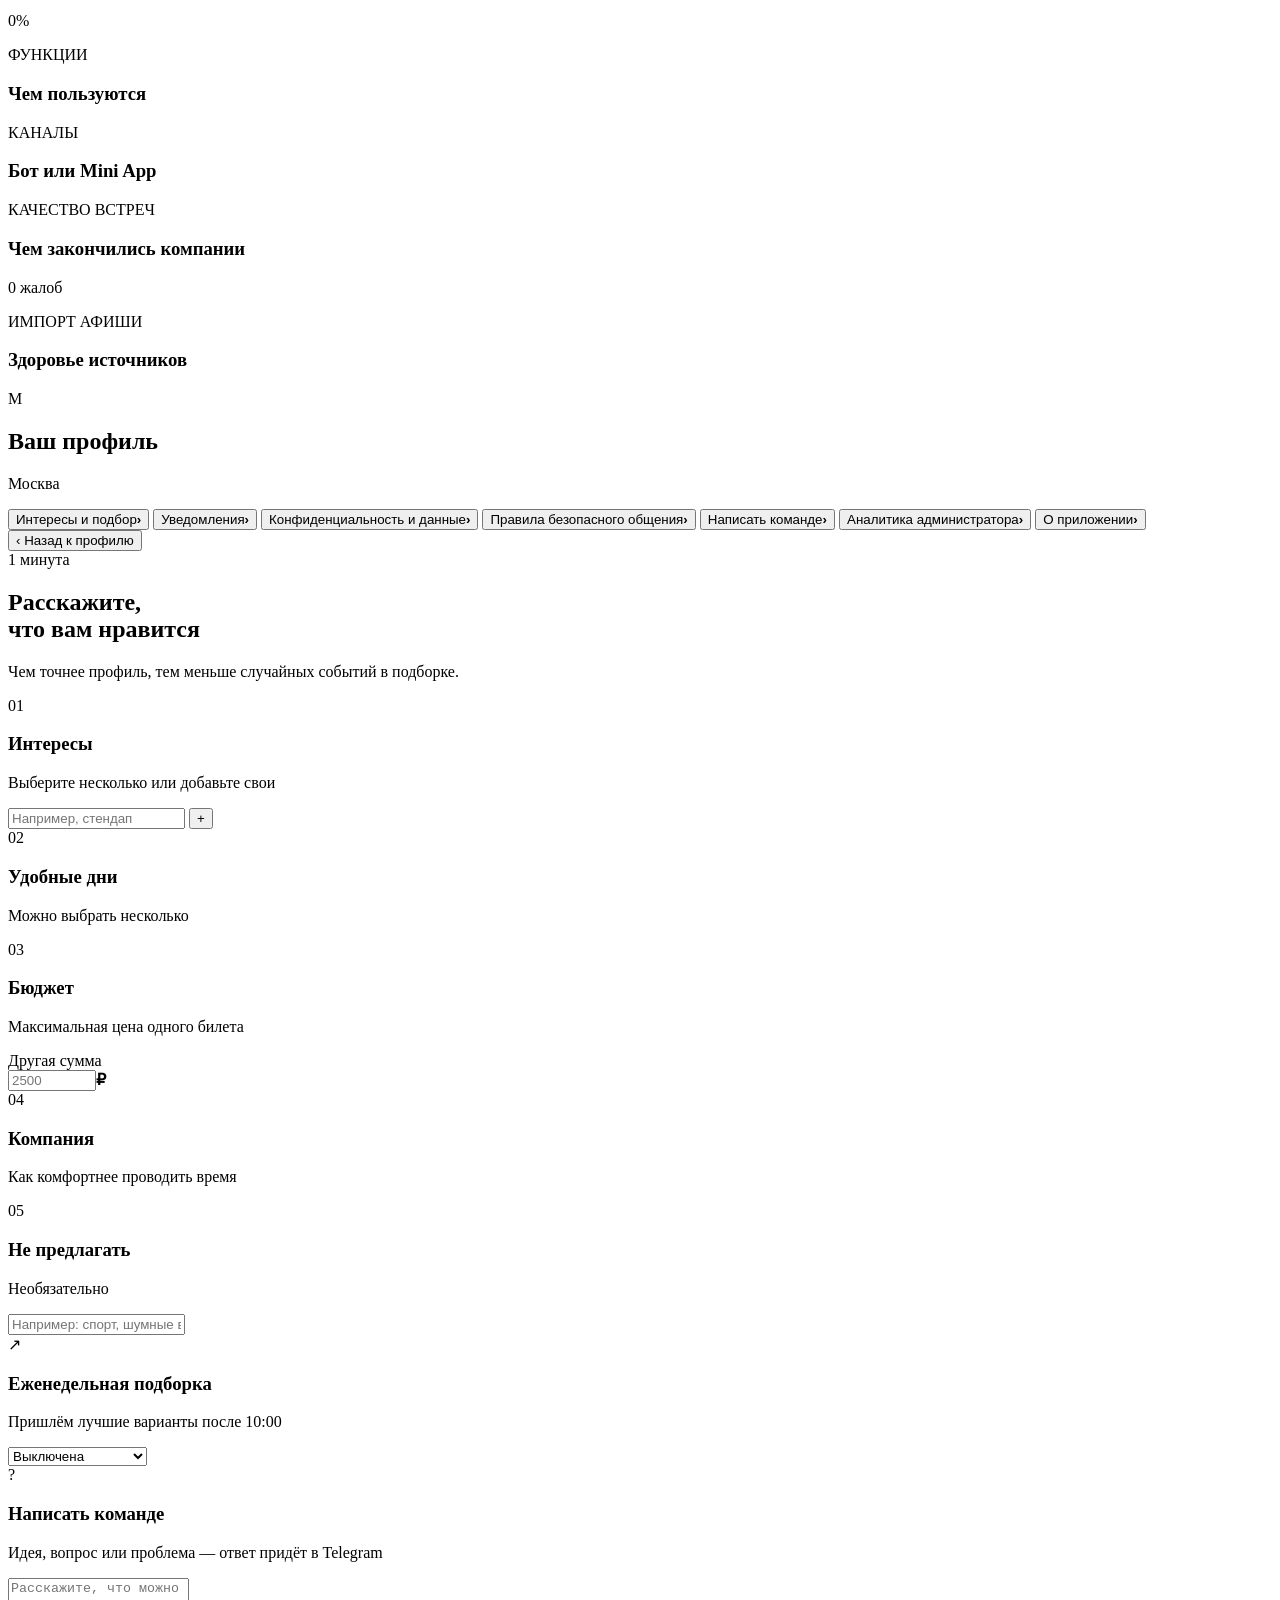
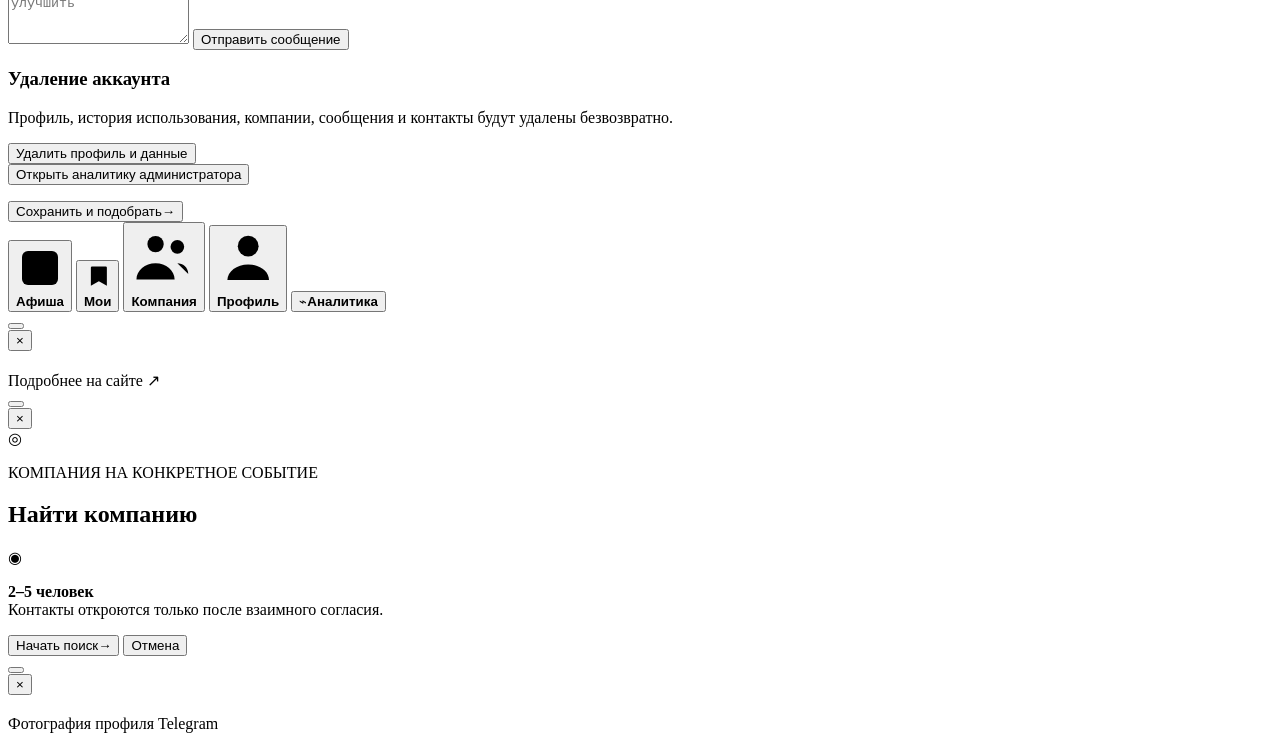
==== commit dd04866c: "Show member photos in event companies" ====
--- a/src/event_bot/web/index.html
+++ b/src/event_bot/web/index.html
@@ -9,9 +9,9 @@
     <link rel="preconnect" href="https://fonts.googleapis.com">
     <link rel="preconnect" href="https://fonts.gstatic.com" crossorigin>
     <link href="https://fonts.googleapis.com/css2?family=DM+Serif+Display&family=Instrument+Sans:wght@400;500;600;700&display=swap" rel="stylesheet">
-    <link rel="stylesheet" href="/r/app/assets/styles.css?v=20260901-research-analytics">
+    <link rel="stylesheet" href="/r/app/assets/styles.css?v=20260902-member-photos">
     <script src="https://telegram.org/js/telegram-web-app.js"></script>
-    <script src="/r/app/assets/app.js?v=20260901-research-analytics" defer></script>
+    <script src="/r/app/assets/app.js?v=20260902-member-photos" defer></script>
   </head>
   <body>
     <div id="loading" class="state-screen">
@@ -388,6 +388,18 @@
       </article>
     </div>
 
+    <div id="avatar-preview" class="avatar-preview hidden" role="dialog" aria-modal="true" aria-labelledby="avatar-preview-name">
+      <button id="avatar-preview-backdrop" class="avatar-preview-backdrop" type="button" aria-label="Закрыть фотографию"></button>
+      <article class="avatar-preview-card">
+        <button id="avatar-preview-close" class="avatar-preview-close" type="button" aria-label="Закрыть">×</button>
+        <img id="avatar-preview-image" alt="">
+        <div class="avatar-preview-caption">
+          <h2 id="avatar-preview-name"></h2>
+          <p>Фотография профиля Telegram</p>
+        </div>
+      </article>
+    </div>
+
     <div id="toast" class="toast hidden" role="status"></div>
   </body>
 </html>
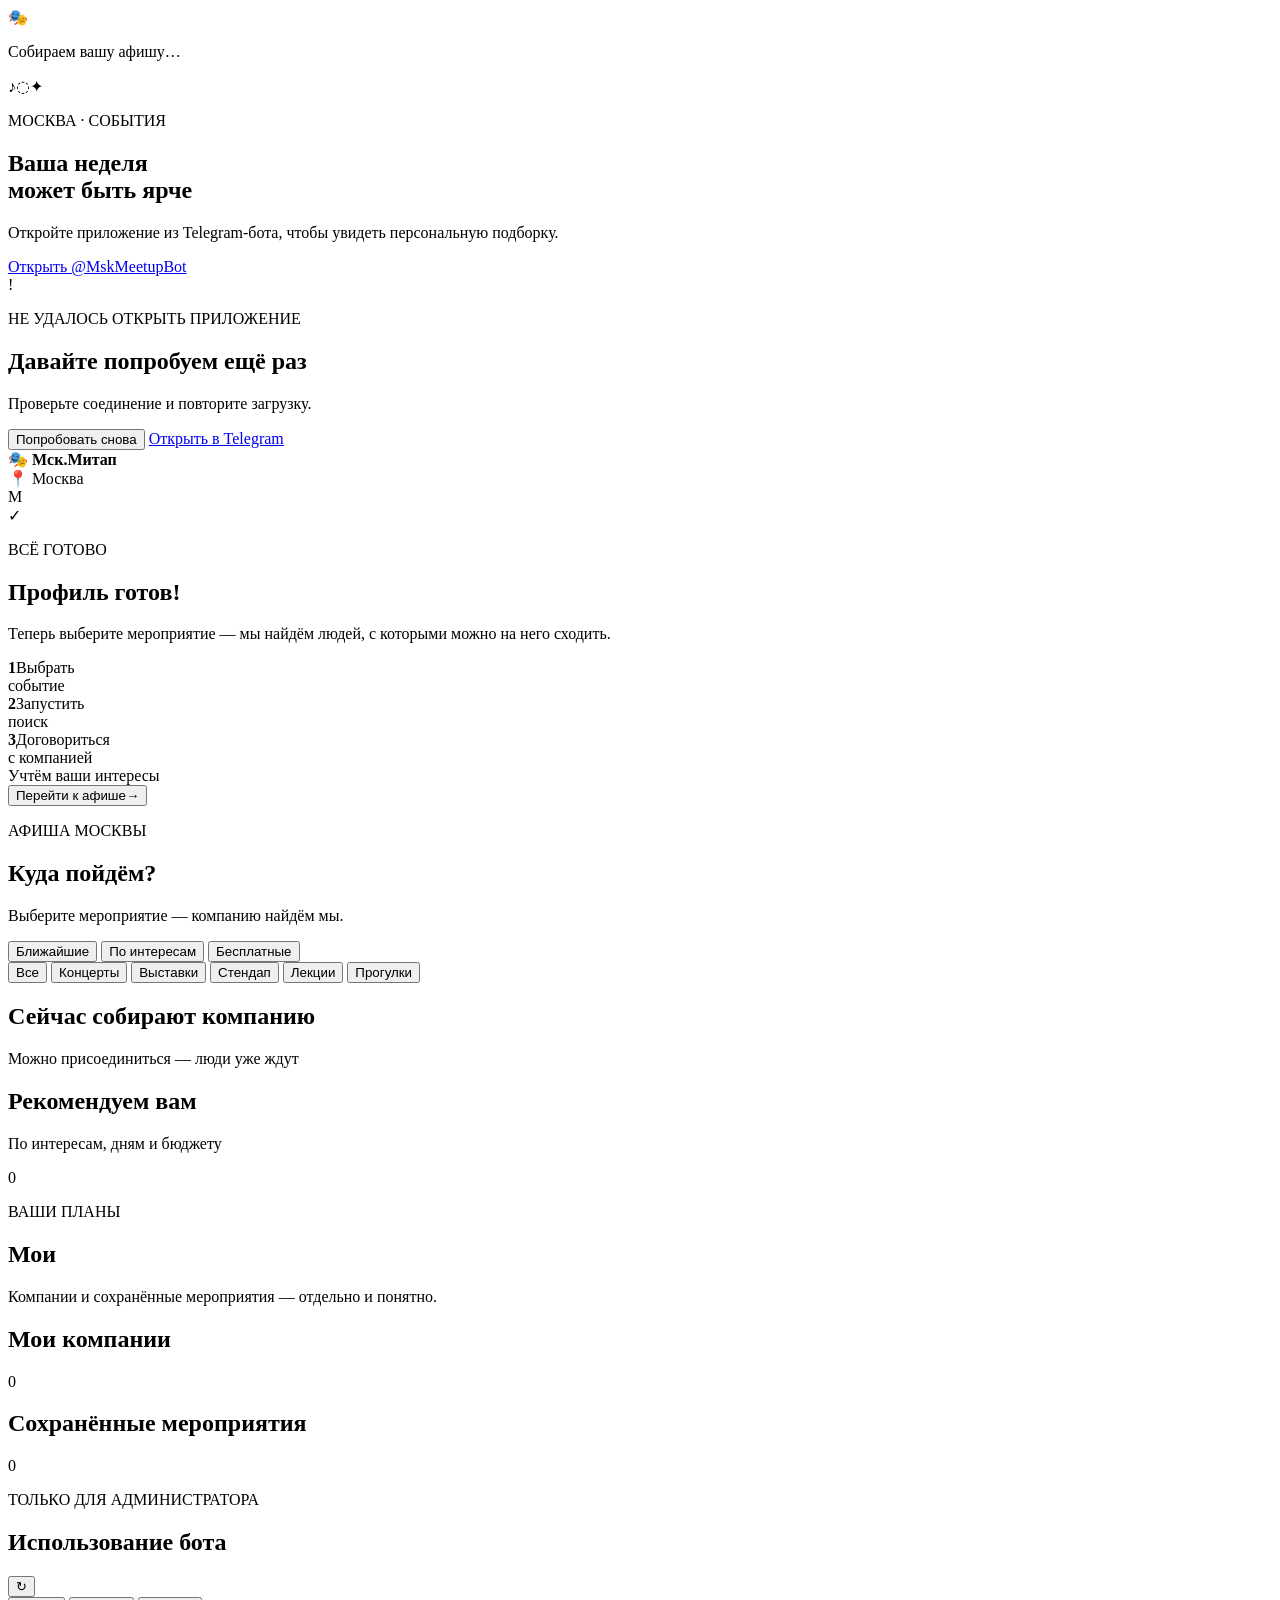
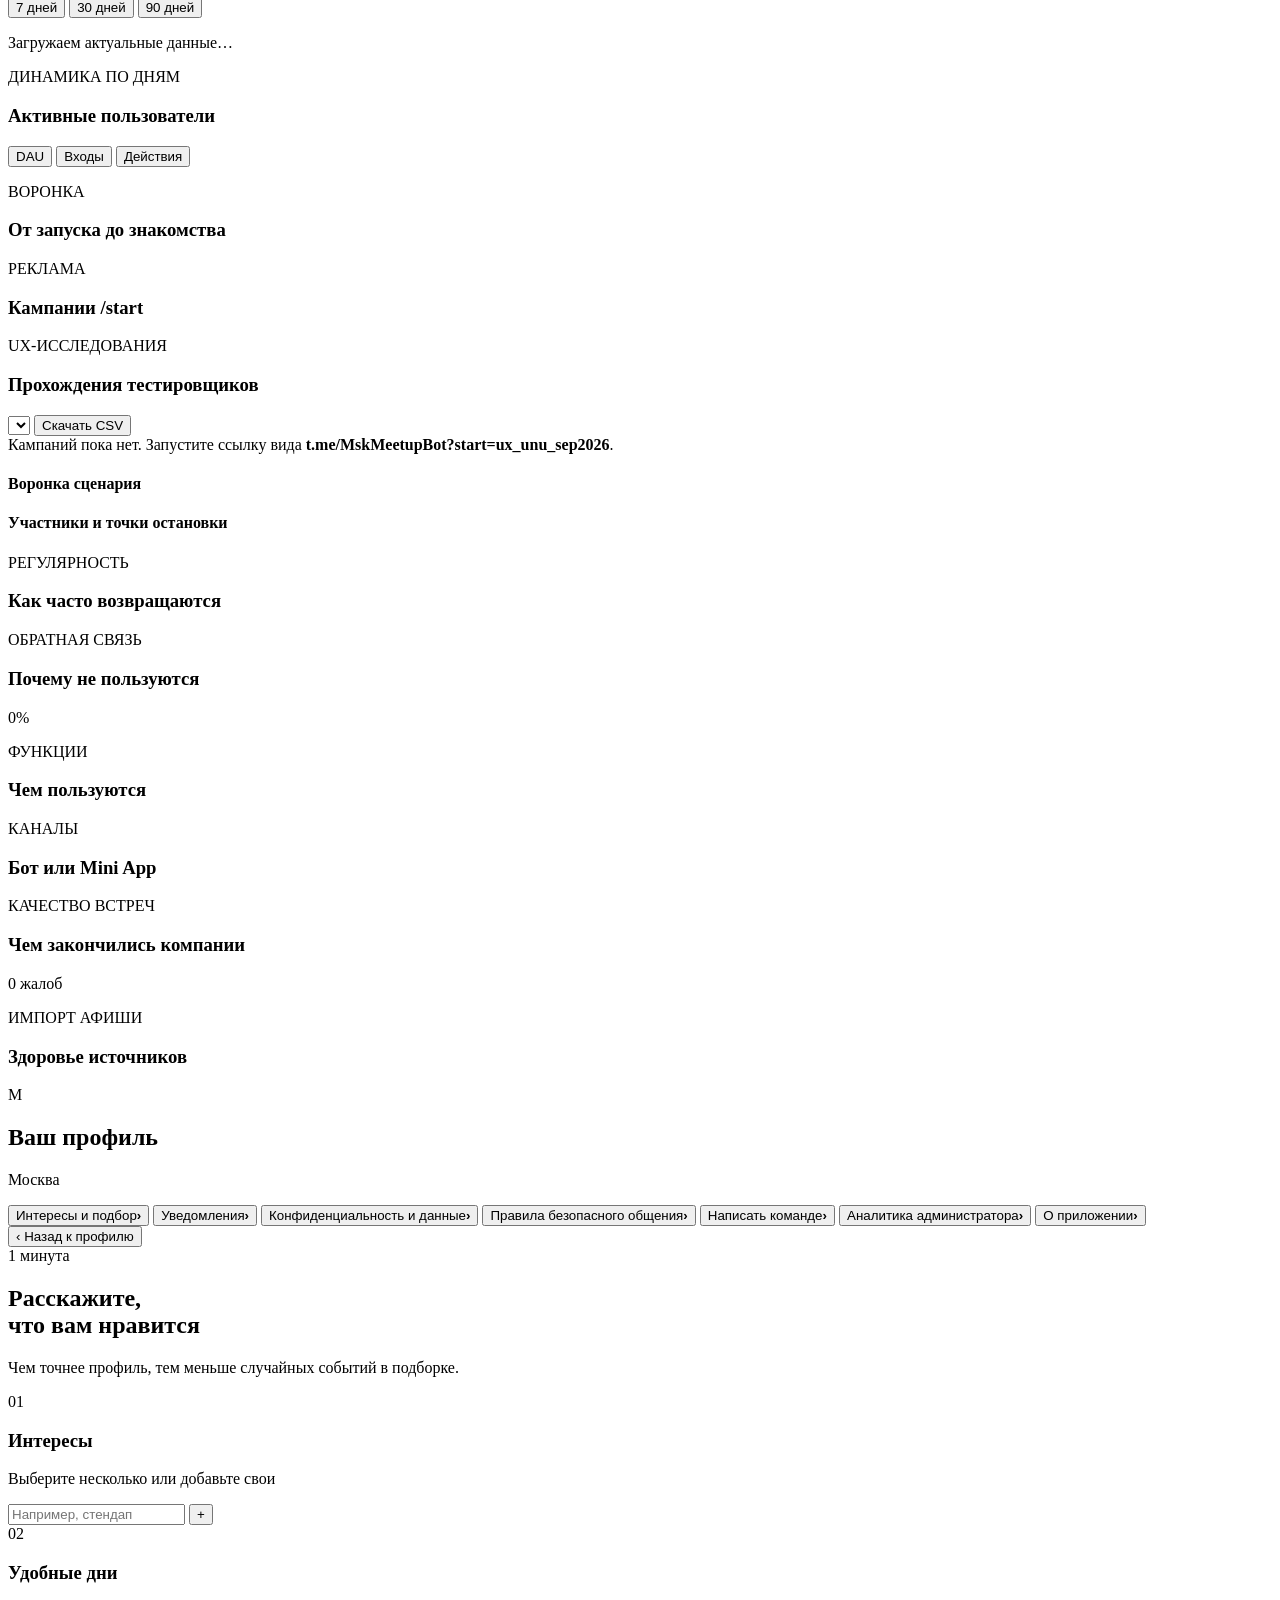
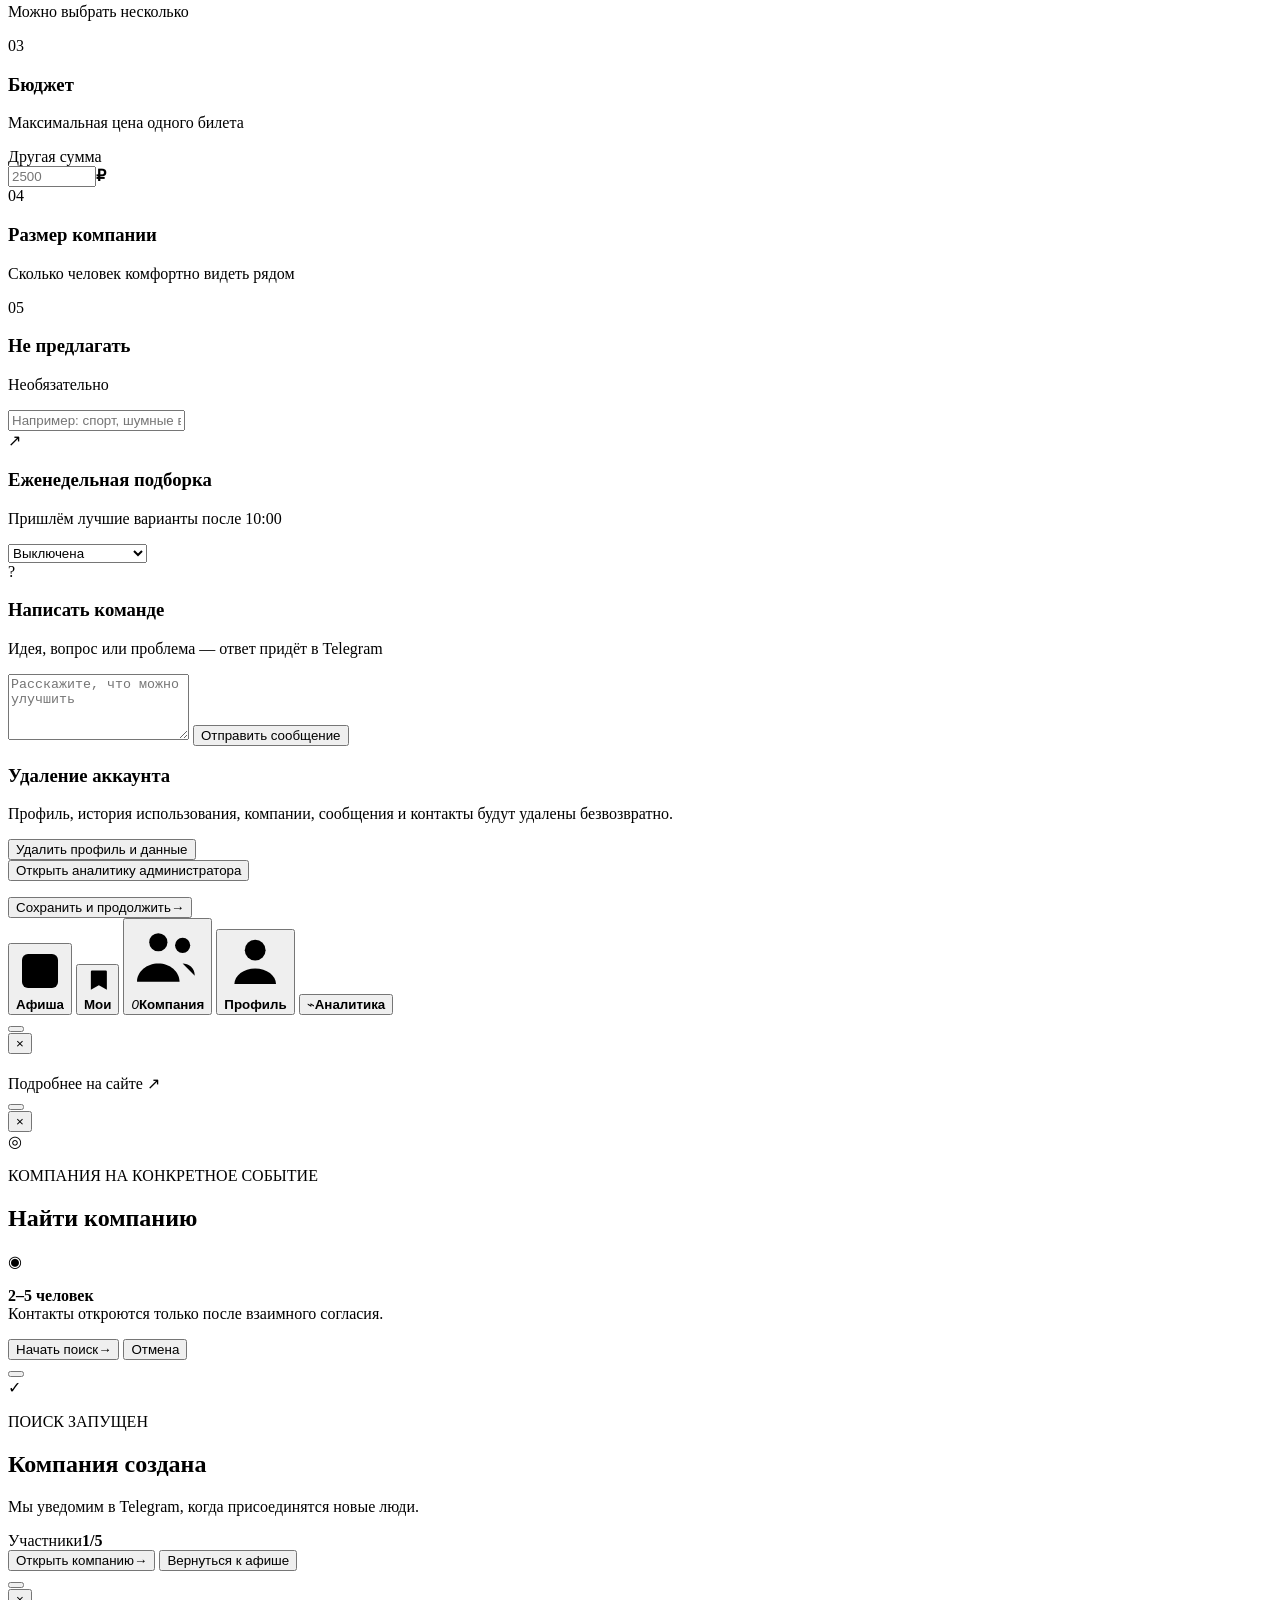
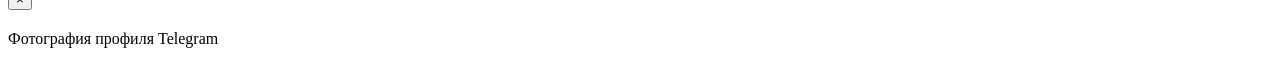
==== commit db448326: "Redesign Mini App around clear company flow" ====
--- a/src/event_bot/web/index.html
+++ b/src/event_bot/web/index.html
@@ -9,9 +9,9 @@
     <link rel="preconnect" href="https://fonts.googleapis.com">
     <link rel="preconnect" href="https://fonts.gstatic.com" crossorigin>
     <link href="https://fonts.googleapis.com/css2?family=DM+Serif+Display&family=Instrument+Sans:wght@400;500;600;700&display=swap" rel="stylesheet">
-    <link rel="stylesheet" href="/r/app/assets/styles.css?v=20260902-member-photos">
+    <link rel="stylesheet" href="/r/app/assets/styles.css?v=20260903-ux-v3">
     <script src="https://telegram.org/js/telegram-web-app.js"></script>
-    <script src="/r/app/assets/app.js?v=20260902-member-photos" defer></script>
+    <script src="/r/app/assets/app.js?v=20260903-ux-v3" defer></script>
   </head>
   <body>
     <div id="loading" class="state-screen">
@@ -30,6 +30,15 @@
       <a class="primary-button link-button" href="https://t.me/MskMeetupBot">Открыть @MskMeetupBot</a>
     </section>
 
+    <section id="error-screen" class="state-screen error-screen hidden">
+      <div class="error-mark" aria-hidden="true">!</div>
+      <p class="eyebrow">НЕ УДАЛОСЬ ОТКРЫТЬ ПРИЛОЖЕНИЕ</p>
+      <h1>Давайте попробуем ещё раз</h1>
+      <p id="error-message">Проверьте соединение и повторите загрузку.</p>
+      <button id="retry-boot" class="primary-button link-button" type="button">Попробовать снова</button>
+      <a class="secondary-button link-button" href="https://t.me/MskMeetupBot">Открыть в Telegram</a>
+    </section>
+
     <div id="app" class="app-shell hidden">
       <header class="topbar">
         <div class="brand-lockup">
@@ -41,10 +50,32 @@
       </header>
 
       <main>
+        <section id="profile-success" class="profile-success hidden" aria-labelledby="profile-success-title">
+          <div class="success-check" aria-hidden="true">✓</div>
+          <p class="eyebrow">ВСЁ ГОТОВО</p>
+          <h1 id="profile-success-title">Профиль готов!</h1>
+          <p>Теперь выберите мероприятие — мы найдём людей, с которыми можно на него сходить.</p>
+          <div class="success-steps" aria-label="Что будет дальше">
+            <div><b>1</b><span>Выбрать<br>событие</span></div>
+            <i></i>
+            <div><b>2</b><span>Запустить<br>поиск</span></div>
+            <i></i>
+            <div><b>3</b><span>Договориться<br>с компанией</span></div>
+          </div>
+          <div class="success-interests"><span>Учтём ваши интересы</span><div id="profile-success-interests"></div></div>
+          <button id="profile-success-feed" class="primary-button" type="button"><span>Перейти к афише</span><b>→</b></button>
+        </section>
+
         <section id="feed-panel" class="panel active" data-panel="feed">
           <div class="screen-heading">
-            <h1>Афиша Москвы</h1>
-            <p>Выберите мероприятие — мы найдём людей, с которыми можно на него сходить.</p>
+            <p class="eyebrow">АФИША МОСКВЫ</p>
+            <h1>Куда пойдём?</h1>
+            <p>Выберите мероприятие — компанию найдём мы.</p>
+          </div>
+          <div id="feed-sort" class="sort-row" role="group" aria-label="Сортировка событий">
+            <button class="sort-chip active" data-sort="nearest" type="button">Ближайшие</button>
+            <button class="sort-chip" data-sort="interests" type="button">По интересам</button>
+            <button class="sort-chip" data-sort="free" type="button">Бесплатные</button>
           </div>
           <div id="feed-filters" class="filter-row event-filters" role="group" aria-label="Категории событий">
             <button class="filter-chip active" data-category="Все">Все</button>
@@ -56,14 +87,14 @@
           </div>
           <section id="company-discovery" class="company-discovery hidden">
             <div class="feed-section-title">
-              <div><span class="live-dot"></span><h2>Уже ищут компанию</h2></div>
-              <p>Присоединяйтесь к активным сборам</p>
+              <div><span class="live-dot"></span><h2>Сейчас собирают компанию</h2></div>
+              <p>Можно присоединиться — люди уже ждут</p>
             </div>
             <div id="company-event-list" class="company-event-list"></div>
           </section>
           <section id="recommendations-section">
             <div class="feed-section-title recommendations-title">
-              <div><h2>Для вас</h2></div>
+              <div><h2>Рекомендуем вам</h2></div>
               <p>По интересам, дням и бюджету</p>
             </div>
             <span id="event-count" class="count-badge hidden">0</span>
@@ -73,15 +104,18 @@
 
         <section id="my-panel" class="panel" data-panel="my">
           <div class="screen-heading">
-            <h1>Мои события</h1>
-            <p>Сохранённые и активные</p>
-          </div>
-          <div id="my-filters" class="filter-row" role="group" aria-label="Фильтр мероприятий">
-            <button class="filter-chip active" data-filter="all">Все</button>
-            <button class="filter-chip" data-filter="going">Иду</button>
-            <button class="filter-chip" data-filter="interested">Интересно</button>
-          </div>
-          <div id="my-event-list" class="event-list"></div>
+            <p class="eyebrow">ВАШИ ПЛАНЫ</p>
+            <h1>Мои</h1>
+            <p>Компании и сохранённые мероприятия — отдельно и понятно.</p>
+          </div>
+          <section class="my-section">
+            <div class="my-section-heading"><h2>Мои компании</h2><span id="my-company-count">0</span></div>
+            <div id="my-company-list" class="company-list"></div>
+          </section>
+          <section class="my-section">
+            <div class="my-section-heading"><h2>Сохранённые мероприятия</h2><span id="my-event-count">0</span></div>
+            <div id="my-event-list" class="event-list"></div>
+          </section>
         </section>
 
         <section id="group-panel" class="panel" data-panel="group">
@@ -289,7 +323,7 @@
             <div class="form-section">
               <div class="form-title">
                 <span>04</span>
-                <div><h3>Компания</h3><p>Как комфортнее проводить время</p></div>
+                <div><h3>Размер компании</h3><p>Сколько человек комфортно видеть рядом</p></div>
               </div>
               <div id="group-chips" class="segment-grid"></div>
             </div>
@@ -337,7 +371,7 @@
 
             <p id="form-error" class="form-error hidden"></p>
             <button id="save-profile" class="primary-button" type="submit">
-              <span>Сохранить и подобрать</span><b>→</b>
+              <span>Сохранить и продолжить</span><b>→</b>
             </button>
           </form>
           </div>
@@ -347,7 +381,7 @@
       <nav id="bottom-nav" class="bottom-nav" aria-label="Основная навигация">
         <button class="nav-button active" data-tab="feed"><span><svg viewBox="0 0 24 24"><rect x="3" y="4" width="18" height="17" rx="3"/><path d="M3 9h18M8 2v4M16 2v4"/><rect class="icon-fill" x="7" y="12" width="3" height="3" rx=".5"/><rect class="icon-fill" x="14" y="12" width="3" height="3" rx=".5"/></svg></span><b>Афиша</b></button>
         <button class="nav-button" data-tab="my"><span><svg viewBox="0 0 24 24"><path d="M5 3h14a1 1 0 0 1 1 1v16l-7-4-7 4V4a1 1 0 0 1 1-1z"/></svg></span><b>Мои</b></button>
-        <button class="nav-button" data-tab="group"><span><svg viewBox="0 0 24 24"><circle cx="9" cy="7" r="3"/><circle cx="17" cy="8" r="2.5"/><path d="M2 20c0-3.314 3.134-6 7-6s7 2.686 7 6M17 14c1.933 0 4 1.343 4 4"/></svg><i id="company-nav-dot" class="nav-dot hidden"></i></span><b>Компания</b></button>
+        <button class="nav-button" data-tab="group"><span><svg viewBox="0 0 24 24"><circle cx="9" cy="7" r="3"/><circle cx="17" cy="8" r="2.5"/><path d="M2 20c0-3.314 3.134-6 7-6s7 2.686 7 6M17 14c1.933 0 4 1.343 4 4"/></svg><i id="company-nav-badge" class="nav-badge hidden">0</i></span><b>Компания</b></button>
         <button class="nav-button" data-tab="profile"><span><svg viewBox="0 0 24 24"><circle cx="12" cy="7" r="4"/><path d="M4 20c0-3.314 3.582-6 8-6s8 2.686 8 6"/></svg></span><b>Профиль</b></button>
         <button id="admin-nav-button" class="nav-button hidden" data-tab="admin"><span>⌁</span><b>Аналитика</b></button>
       </nav>
@@ -366,6 +400,7 @@
           <p id="modal-description" class="modal-description"></p>
           <div id="modal-tags" class="tag-row"></div>
           <a id="modal-source" class="source-link" target="_blank" rel="noopener noreferrer">Подробнее на сайте ↗</a>
+          <div id="modal-company-note" class="modal-company-note"></div>
           <div id="modal-actions" class="card-actions modal-actions"></div>
         </div>
       </article>
@@ -388,6 +423,26 @@
       </article>
     </div>
 
+    <div id="company-success-modal" class="modal hidden" role="dialog" aria-modal="true" aria-labelledby="company-success-title">
+      <button id="company-success-backdrop" class="modal-backdrop" aria-label="Вернуться к афише"></button>
+      <article class="modal-sheet company-success-sheet">
+        <div class="modal-handle dark"></div>
+        <div class="company-success-body">
+          <span class="success-check small" aria-hidden="true">✓</span>
+          <p class="eyebrow">ПОИСК ЗАПУЩЕН</p>
+          <h2 id="company-success-title">Компания создана</h2>
+          <p id="company-success-copy">Мы уведомим в Telegram, когда присоединятся новые люди.</p>
+          <div id="company-success-event" class="company-event-summary success-event"></div>
+          <div class="success-progress">
+            <div><span>Участники</span><b id="company-success-count">1/5</b></div>
+            <div class="group-progress"><span id="company-success-progress"></span></div>
+          </div>
+          <button id="company-success-open" class="primary-button" type="button"><span>Открыть компанию</span><b>→</b></button>
+          <button id="company-success-feed" class="text-button" type="button">Вернуться к афише</button>
+        </div>
+      </article>
+    </div>
+
     <div id="avatar-preview" class="avatar-preview hidden" role="dialog" aria-modal="true" aria-labelledby="avatar-preview-name">
       <button id="avatar-preview-backdrop" class="avatar-preview-backdrop" type="button" aria-label="Закрыть фотографию"></button>
       <article class="avatar-preview-card">
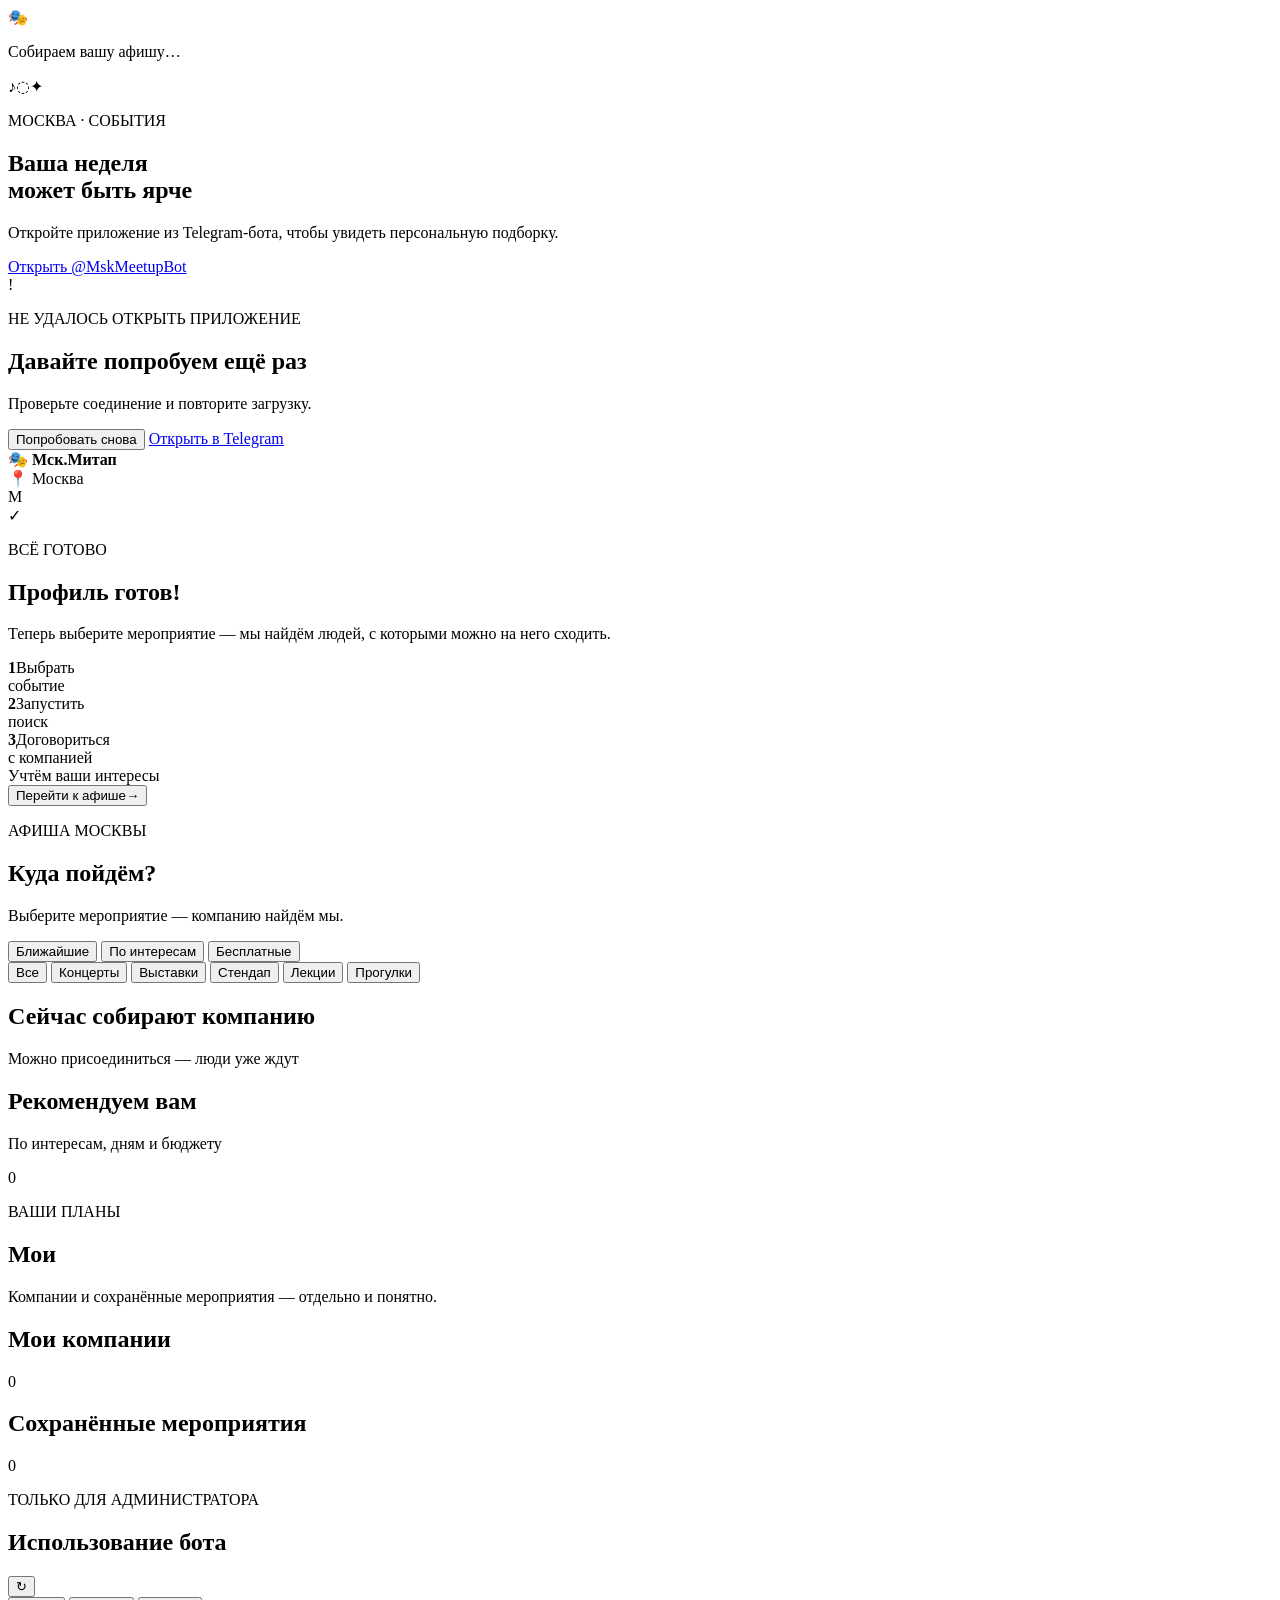
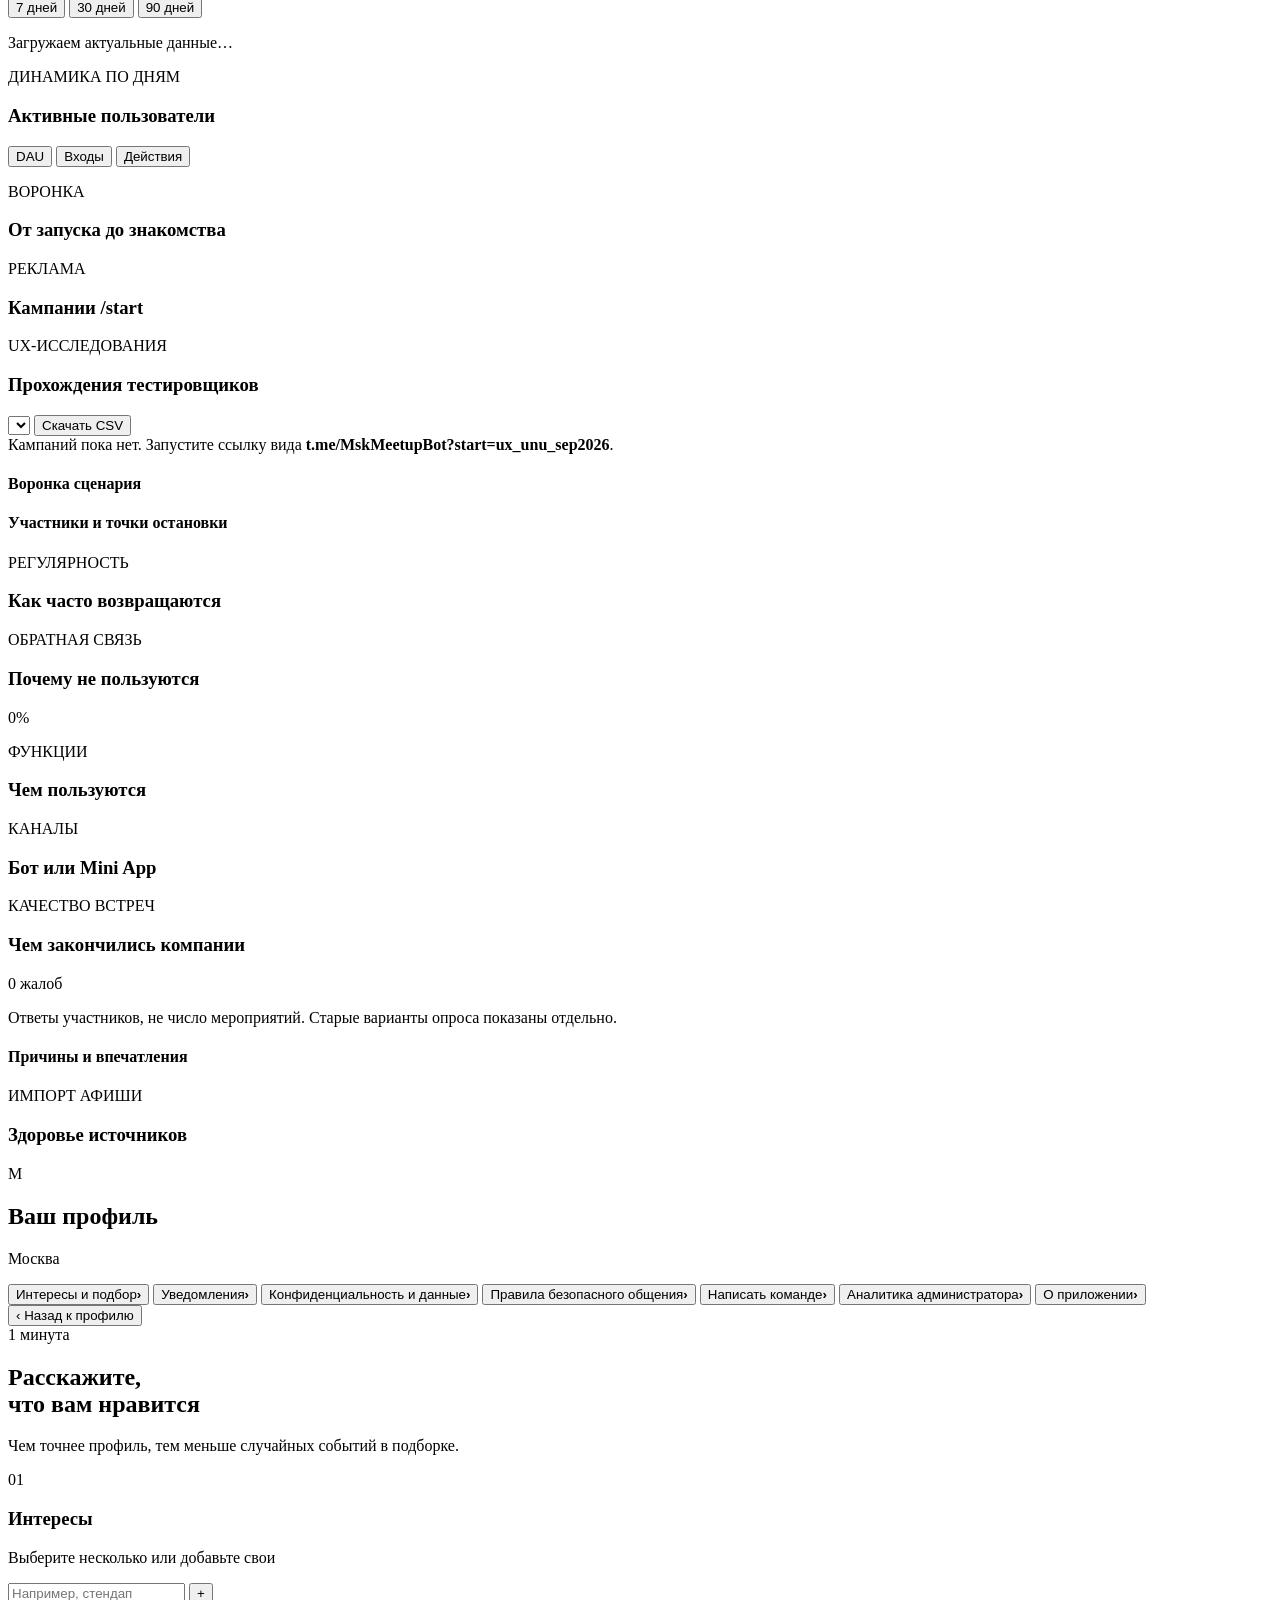
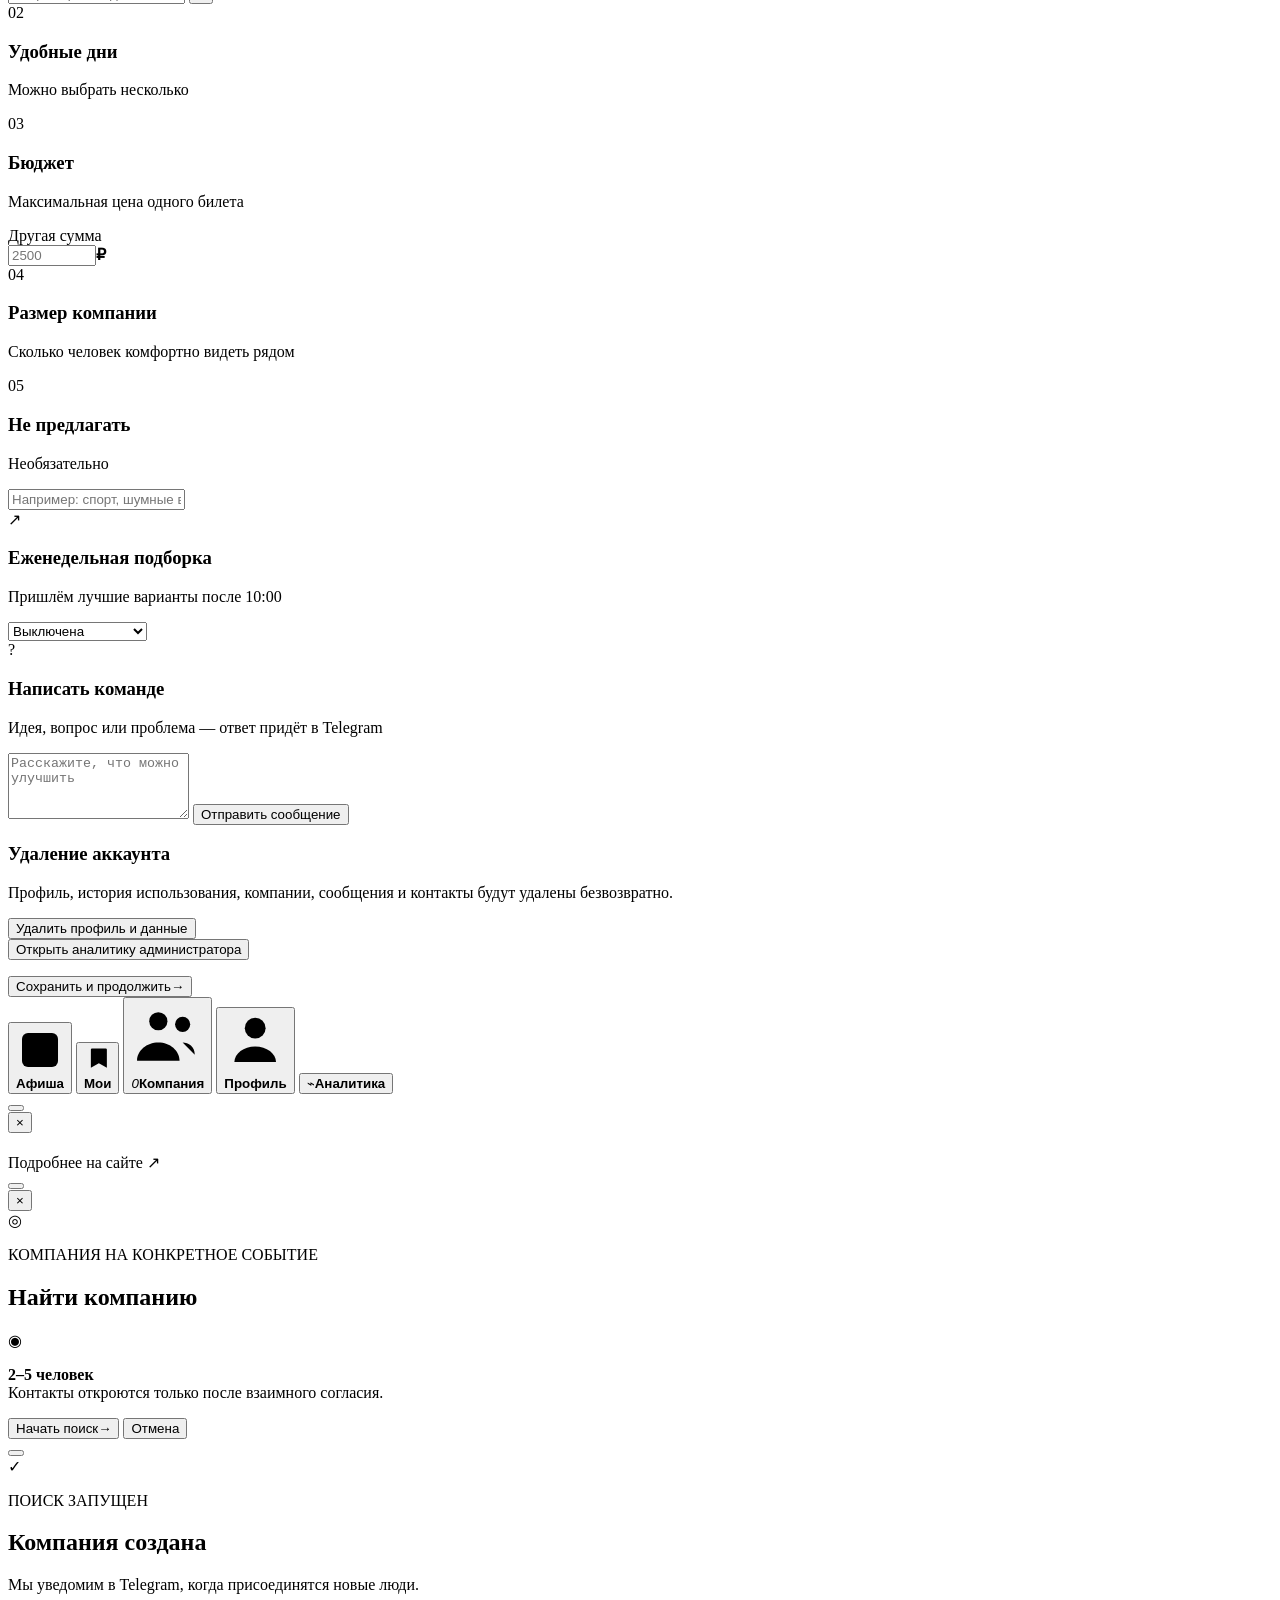
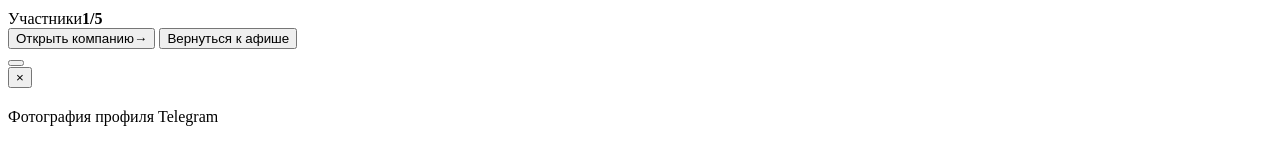
==== commit 1947732e: "Separate event attendance from optional experience feedback" ====
--- a/src/event_bot/web/index.html
+++ b/src/event_bot/web/index.html
@@ -9,9 +9,9 @@
     <link rel="preconnect" href="https://fonts.googleapis.com">
     <link rel="preconnect" href="https://fonts.gstatic.com" crossorigin>
     <link href="https://fonts.googleapis.com/css2?family=DM+Serif+Display&family=Instrument+Sans:wght@400;500;600;700&display=swap" rel="stylesheet">
-    <link rel="stylesheet" href="/r/app/assets/styles.css?v=20260903-ux-v3">
+    <link rel="stylesheet" href="/r/app/assets/styles.css?v=20260904-company-label">
     <script src="https://telegram.org/js/telegram-web-app.js"></script>
-    <script src="/r/app/assets/app.js?v=20260903-ux-v3" defer></script>
+    <script src="/r/app/assets/app.js?v=20260905-attendance-survey" defer></script>
   </head>
   <body>
     <div id="loading" class="state-screen">
@@ -247,6 +247,9 @@
               <span id="admin-reports" class="count-badge">0 жалоб</span>
             </div>
             <div id="admin-company-outcomes" class="analytics-list"></div>
+            <p class="section-note">Ответы участников, не число мероприятий. Старые варианты опроса показаны отдельно.</p>
+            <h4>Причины и впечатления</h4>
+            <div id="admin-company-outcome-details" class="analytics-list"></div>
           </article>
 
           <article class="analytics-card">
